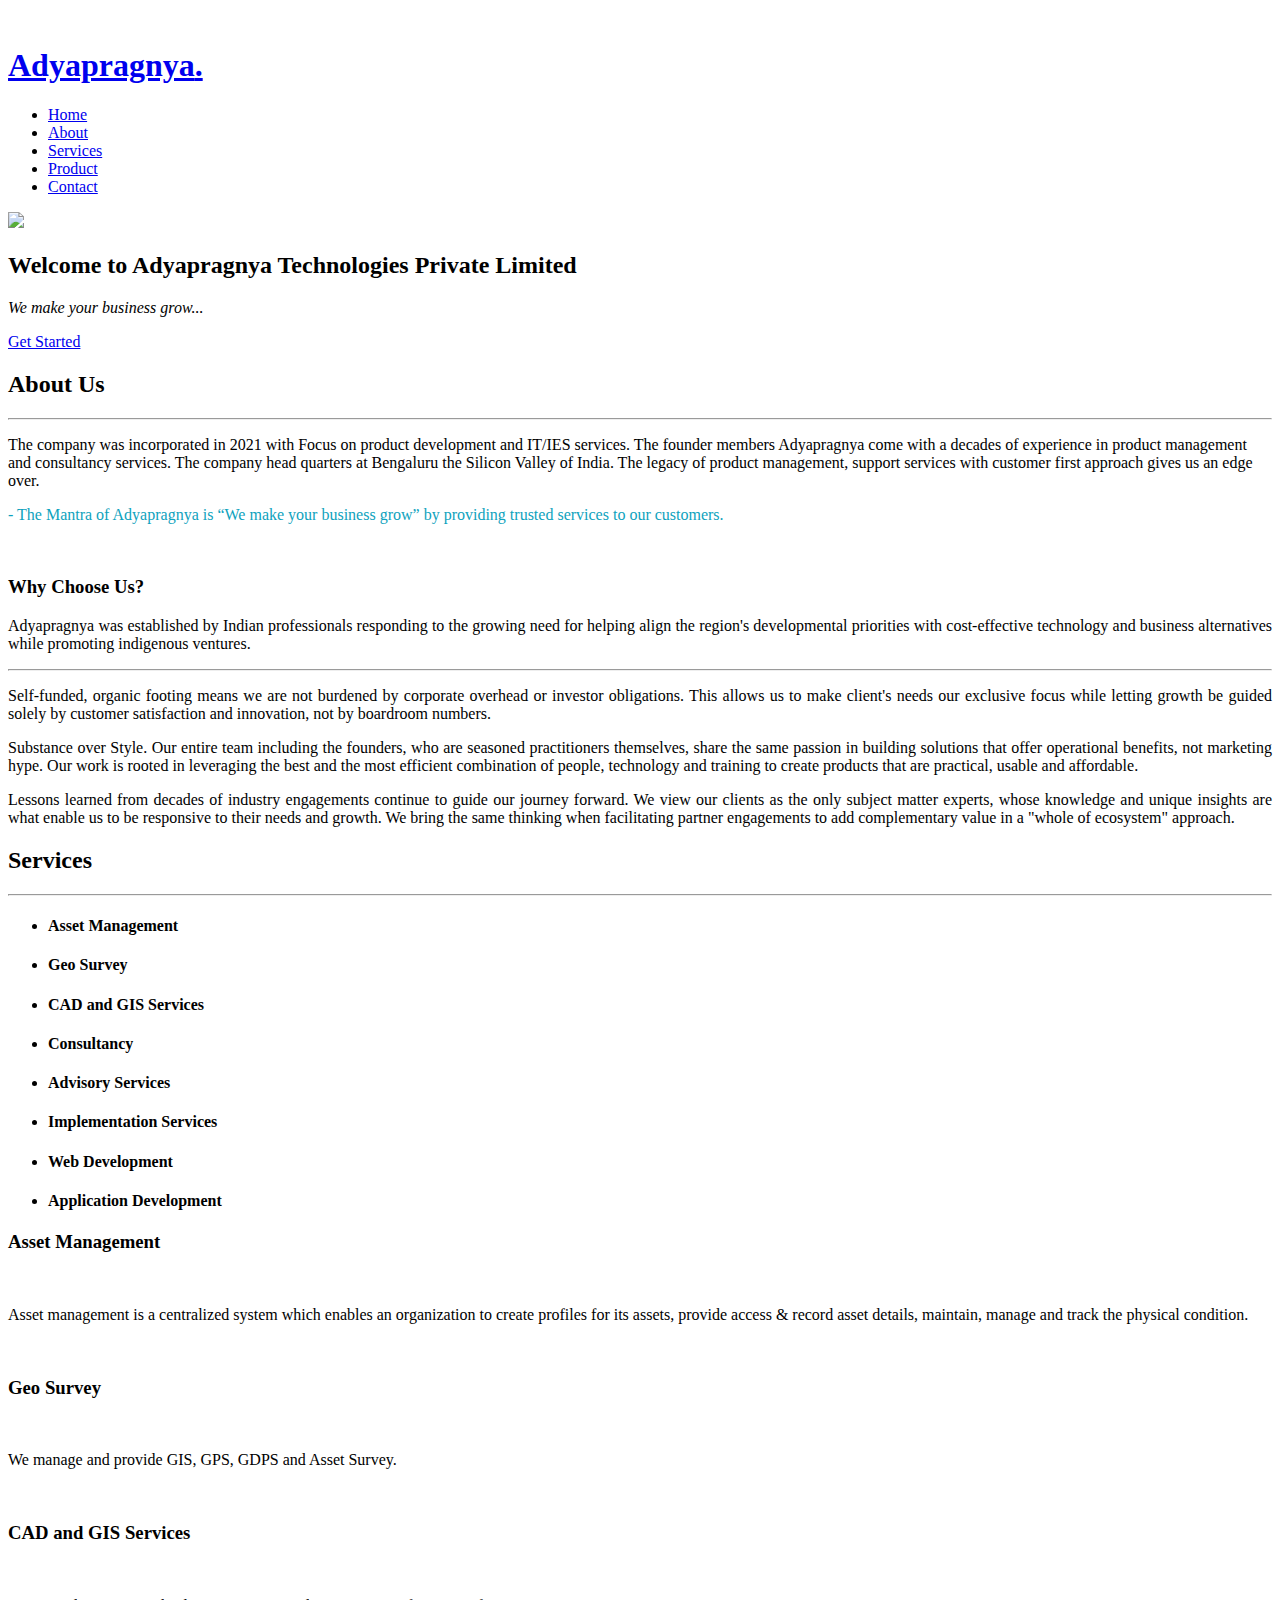
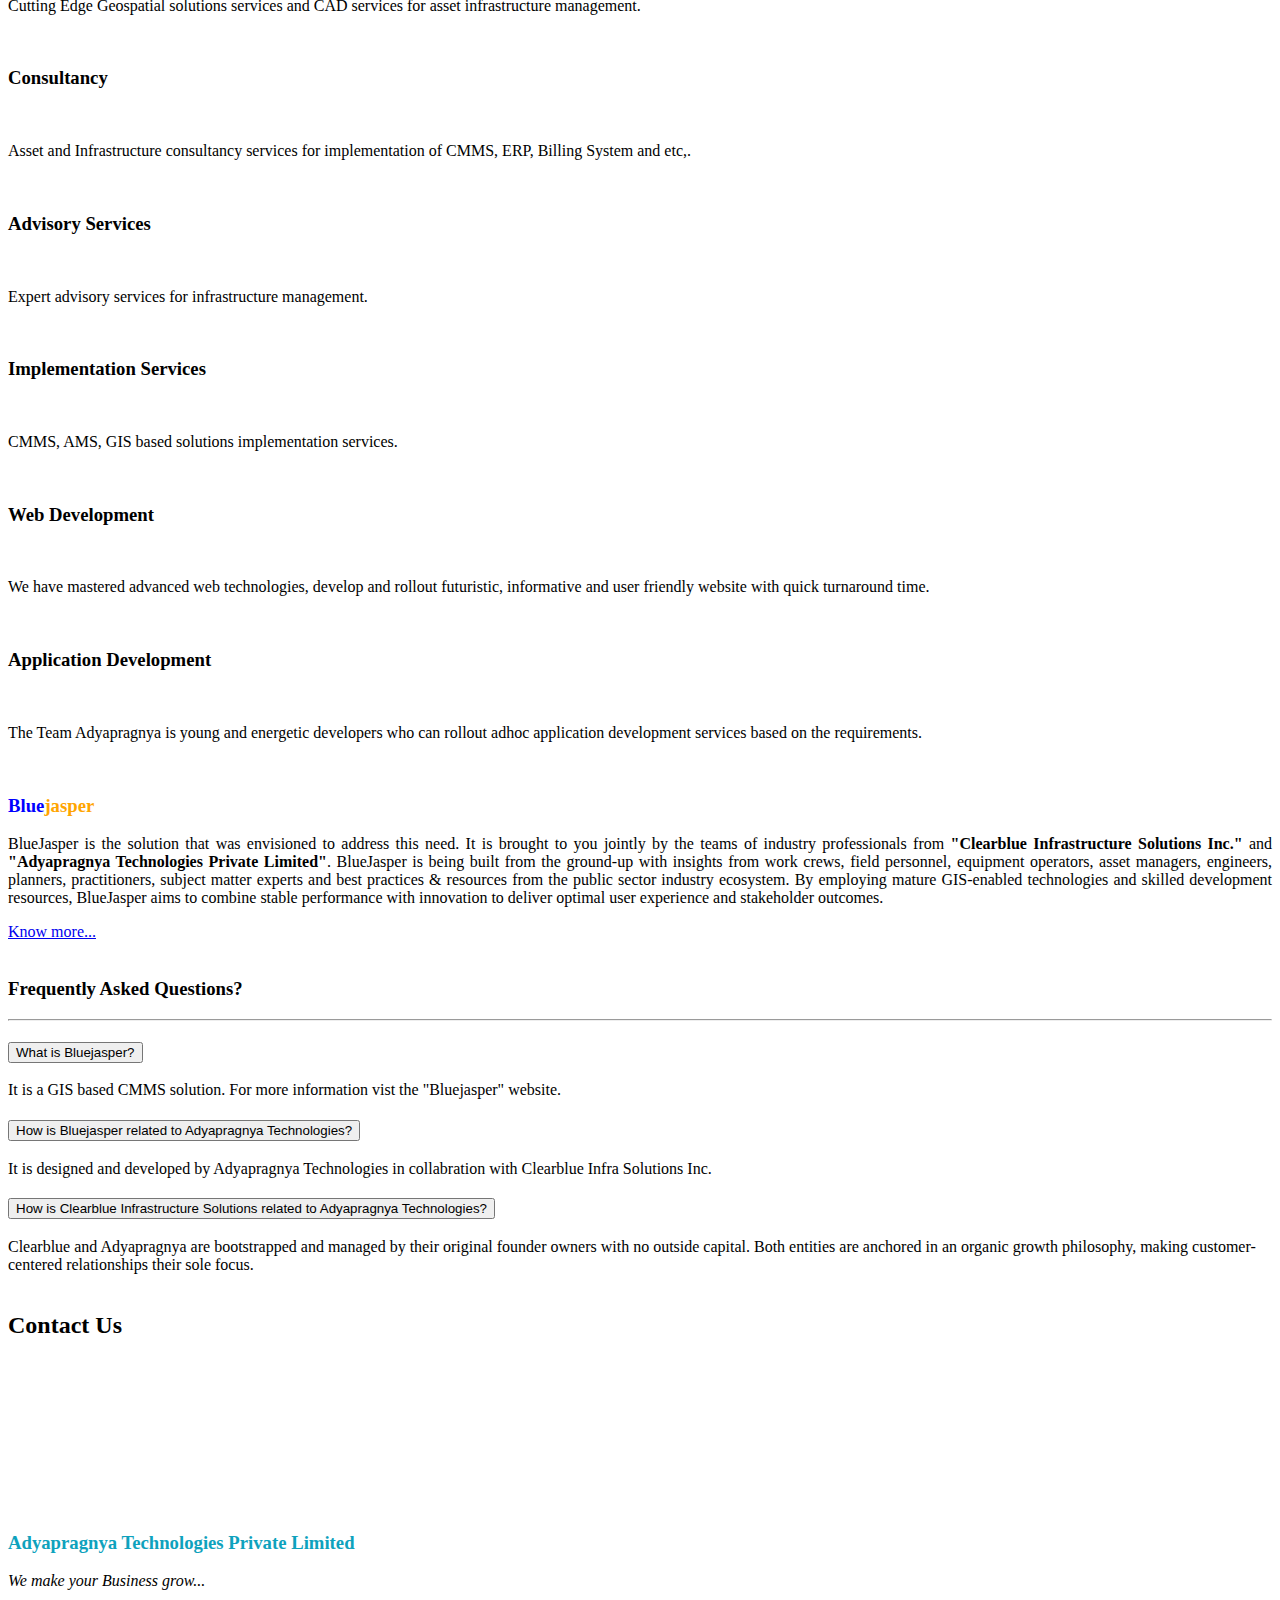
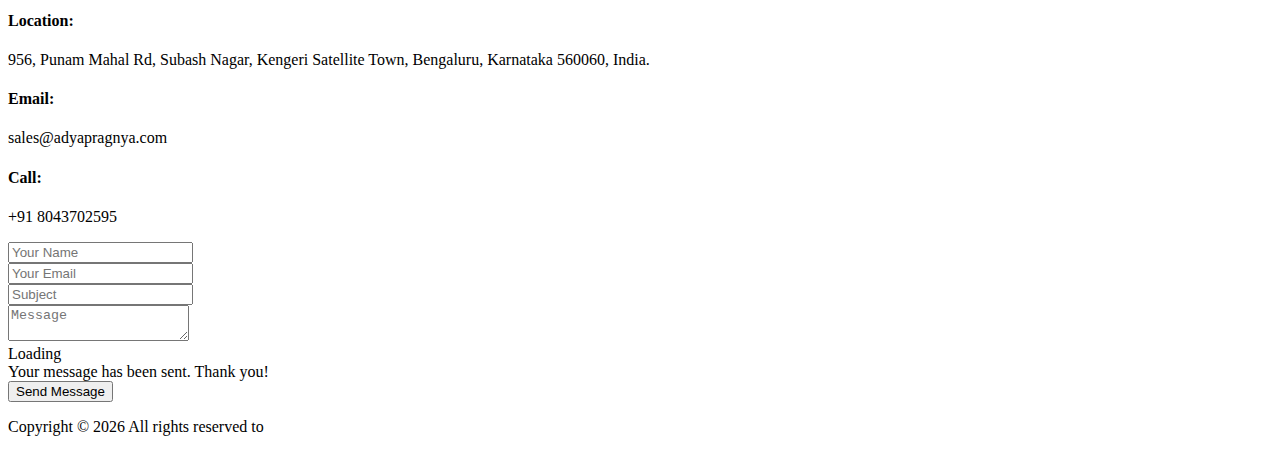
==== index.html @ 9f643485 "Add files via upload" ====
<!DOCTYPE html>
<html lang="en">

<head>
  <meta charset="utf-8">
  <meta content="width=device-width, initial-scale=1.0" name="viewport">

  <title>Adyapragnya Technologies Private Limited</title>
  <meta content="" name="description">
  <meta content="" name="keywords">

  <!-- Favicons -->
  <link href="assets/img/Logo.png" rel="icon">
  <link href="assets/img/Logo.png" rel="apple-touch-icon">

  <!-- Google Fonts -->
  <link rel="preconnect" href="https://fonts.googleapis.com">
  <link rel="preconnect" href="https://fonts.gstatic.com" crossorigin>
  <link href="https://fonts.googleapis.com/css2?family=Open+Sans:ital,wght@0,300;0,400;0,500;0,600;0,700;1,300;1,400;1,500;1,600;1,700&family=Poppins:ital,wght@0,300;0,400;0,500;0,600;0,700;1,300;1,400;1,500;1,600;1,700&family=Source+Sans+Pro:ital,wght@0,300;0,400;0,600;0,700;1,300;1,400;1,600;1,700&display=swap" rel="stylesheet">

  <!-- Vendor CSS Files -->
  <link href="assets/vendor/bootstrap/css/bootstrap.min.css" rel="stylesheet">
  <link href="assets/vendor/bootstrap-icons/bootstrap-icons.css" rel="stylesheet">
  <link href="assets/vendor/aos/aos.css" rel="stylesheet">
  <link href="assets/vendor/glightbox/css/glightbox.min.css" rel="stylesheet">
  <link href="assets/vendor/swiper/swiper-bundle.min.css" rel="stylesheet">
  <link rel="stylesheet" href="https://cdnjs.cloudflare.com/ajax/libs/font-awesome/4.7.0/css/font-awesome.min.css">

  <!-- Variables CSS Files. Uncomment your preferred color scheme -->
  <link href="assets/css/variables.css" rel="stylesheet">
  <!-- <link href="assets/css/variables-blue.css" rel="stylesheet"> -->
  <!-- <link href="assets/css/variables-green.css" rel="stylesheet"> -->
  <!-- <link href="assets/css/variables-orange.css" rel="stylesheet"> -->
  <!-- <link href="assets/css/variables-purple.css" rel="stylesheet"> -->
  <!-- <link href="assets/css/variables-red.css" rel="stylesheet"> -->
  <!-- <link href="assets/css/variables-pink.css" rel="stylesheet"> -->

  <!-- Template Main CSS File -->
  <link href="assets/css/main.css" rel="stylesheet">

</head>

<body>

  <!-- ======= Header ======= -->
  <header id="header" class="header fixed-top" data-scrollto-offset="0">
    <div class="container-fluid d-flex align-items-center justify-content-between">

      <a href="index.html" class="logo d-flex align-items-center scrollto me-auto me-lg-0">
        <!-- Uncomment the line below if you also wish to use an image logo -->
        <img src="assets/img/Logo.png" alt="">
        <h1>Adyapragnya<span>.</span></h1>
      </a>

      <nav id="navbar" class="navbar">
        <ul>

          <li class="nav-link scrollto"><a href="#">Home</a></li>
          <li><a class="nav-link scrollto" href="index.html#about">About</a></li>
          <li><a class="nav-link scrollto" href="index.html#features">Services</a></li>
          <li><a class="nav-link scrollto" href="index.html#product">Product</a></li>
          <li><a class="nav-link scrollto" href="index.html#contact">Contact</a></li>
        </ul>
        <i class="bi bi-list mobile-nav-toggle d-none"></i>
      </nav><!-- .navbar -->

    </div>
  </header><!-- End Header -->

  <section id="hero-animated" class="hero-animated d-flex align-items-center">
    <div class="container d-flex flex-column justify-content-center align-items-center text-center position-relative" data-aos="zoom-out">
      <img src="assets/img/index-pic.svg" class="img-fluid animated">
      <h2> <span>Welcome to Adyapragnya Technologies Private Limited</span></h2>
      <i><p>We make your business grow...</p></i>
      <div class="d-flex">
        <a href="#about" class="btn-get-started scrollto">Get Started</a>
        <!-- <a href="https://www.youtube.com/watch?v=LXb3EKWsInQ" class="glightbox btn-watch-video d-flex align-items-center"><i class="bi bi-play-circle"></i><span>Watch Video</span></a> -->
      </div>
    </div>
  </section>

  <main id="main">


    <!-- ======= About Section ======= -->
    <section id="about" class="about">
      <div class="container" data-aos="fade-up">

        <div class="section-header">
          <h2>About Us</h2><hr>
          <p >The company was incorporated in 2021 with Focus on product development and IT/IES services. The founder members Adyapragnya come with a decades of experience in product management and consultancy services. The company head quarters at Bengaluru the Silicon Valley of India. The legacy of product management, support services with customer first approach gives us an edge over.</p>
          <p style="color: #0ea2bd;">- The Mantra of Adyapragnya is “We make your business grow” by providing trusted services to our customers.</p>
        </div>

        <div class="row g-4 g-lg-5" data-aos="fade-up" data-aos-delay="200">

          <div class="col-lg-5">
            <div class="about-img">
              <img src="assets/img/about.jpg" class="img-fluid" alt="">
            </div>
          </div>

          <div class="col-lg-7">
            <b><h3 class="pt-0 pt-lg-5">Why Choose Us?</h3></b>
            <p style="text-align: justify;">Adyapragnya was established by Indian professionals responding to the growing need for helping align the region's developmental priorities with cost-effective technology and business alternatives while promoting indigenous ventures.</p><hr>
            <p style="text-align: justify;">Self-funded, organic footing means we are not burdened by corporate overhead or investor obligations. 
            This allows us to make client's needs our exclusive focus while letting growth be guided solely by customer satisfaction and innovation, not by boardroom numbers.</p>
            <p style="text-align: justify;">Substance over Style. Our entire team including the founders, who are seasoned practitioners themselves, share the same passion in building solutions that offer operational benefits, not marketing hype.
              Our work is rooted in leveraging the best and the most efficient combination of people, technology and training to create products that are practical, usable and affordable.</p>
            <p style="text-align: justify;">Lessons learned from decades of industry engagements continue to guide our journey forward. We view our clients as the only subject matter experts, whose knowledge and unique insights are what enable us to be responsive to their needs and growth. 
              We bring the same thinking when facilitating partner engagements to add complementary value in a "whole of ecosystem" approach.</p>

        </div>

      </div>
    </section><!-- End About Section -->

     <!-- ======= Features Section ======= -->
     <section id="features" class="features">
      <div class="container" data-aos="fade-up">
        <div class="section-header">
          <h2>Services</h2><hr>
        </div>

        <ul class="nav nav-tabs row gy-4 d-flex">

          <li class="nav-item col-6 col-md-4 col-lg-3">
            <a class="nav-link active show" data-bs-toggle="tab" data-bs-target="#tab-1">
              <i class="bi bi-buildings color-cyan"></i>
              <h4>Asset Management</h4>
            </a>
          </li><!-- End Tab 1 Nav -->

          <li class="nav-item col-6 col-md-4 col-lg-3">
            <a class="nav-link" data-bs-toggle="tab" data-bs-target="#tab-2">
              <i class="bi bi-pin-map-fill color-indigo"></i>
              <h4>Geo Survey</h4>
            </a>
          </li><!-- End Tab 2 Nav -->

          <li class="nav-item col-6 col-md-4 col-lg-3">
            <a class="nav-link" data-bs-toggle="tab" data-bs-target="#tab-3">
              <i class="bi bi-globe-central-south-asia color-teal"></i>
              <h4>CAD and GIS Services</h4>
            </a>
          </li><!-- End Tab 3 Nav -->

          <li class="nav-item col-6 col-md-4 col-lg-3">
            <a class="nav-link" data-bs-toggle="tab" data-bs-target="#tab-4">
              <i class="bi bi-mortarboard color-red"></i>
              <h4>Consultancy</h4>
            </a>
          </li><!-- End Tab 4 Nav -->

          <li class="nav-item col-6 col-md-4 col-lg-3">
            <a class="nav-link" data-bs-toggle="tab" data-bs-target="#tab-5">
              <i class="bi bi-easel color-blue"></i>
              <h4>Advisory Services</h4>
            </a>
          </li><!-- End Tab 5 Nav -->

          <li class="nav-item col-6 col-md-4 col-lg-3">
            <a class="nav-link" data-bs-toggle="tab" data-bs-target="#tab-6">
              <i class="bi bi-tools color-orange"></i>
              <h4>Implementation Services</h4>
            </a>
          </li><!-- End Tab 6 Nav -->

          <li class="nav-item col-6 col-md-4 col-lg-3">
            <a class="nav-link" data-bs-toggle="tab" data-bs-target="#tab-7">
              <i class="bi bi-browser-edge color-orange"></i>
              <h4>Web Development</h4>
            </a>
          </li><!-- End Tab 6 Nav -->

          <li class="nav-item col-6 col-md-4 col-lg-3">
            <a class="nav-link" data-bs-toggle="tab" data-bs-target="#tab-8">
              <i class="bi bi-phone color-orange"></i>
              <h4>Application Development</h4>
            </a>
          </li><!-- End Tab 6 Nav -->

        </ul>

        <div class="tab-content">

          <div class="tab-pane active show" id="tab-1">
            <div class="row gy-4">
              <div class="col-lg-8 order-2 order-lg-1" data-aos="fade-up" data-aos-delay="100">
                <h3>Asset Management</h3><br>
                <p style="text-align: justify;">
                  Asset management is a centralized system which enables an organization to create profiles for its assets, provide access & record asset details, maintain, manage and track the physical condition.
                <!-- </p>
                <ul>
                  <li><i class="bi bi-check-circle-fill"></i> Ullamco laboris nisi ut aliquip ex ea commodo consequat.</li>
                  <li><i class="bi bi-check-circle-fill"></i> Duis aute irure dolor in reprehenderit in voluptate velit.</li>
                  <li><i class="bi bi-check-circle-fill"></i> Ullamco laboris nisi ut aliquip ex ea commodo consequat. Duis aute irure dolor in reprehenderit in voluptate trideta storacalaperda mastiro dolore eu fugiat nulla pariatur.</li>
                </ul>
                <p>
                  Ullamco laboris nisi ut aliquip ex ea commodo consequat. Duis aute irure dolor in reprehenderit in voluptate
                  velit esse cillum dolore eu fugiat nulla pariatur. Excepteur sint occaecat cupidatat non proident, sunt in
                  culpa qui officia deserunt mollit anim id est laborum
                </p> -->
              </div>
              <div class="col-lg-4 order-1 order-lg-2 text-center" data-aos="fade-up" data-aos-delay="200">
                <img src="assets/img/features-1.svg" alt="" class="img-fluid">
              </div>
            </div>
          </div><!-- End Tab Content 1 -->

          <div class="tab-pane" id="tab-2">
            <div class="row gy-4">
              <div class="col-lg-8 order-2 order-lg-1">
                <h3>Geo Survey</h3><br>
                <p style="text-align: justify;">
                  We manage and provide GIS, GPS, GDPS and Asset Survey.
                </p>
                <!-- <p class="fst-italic">
                  Lorem ipsum dolor sit amet, consectetur adipiscing elit, sed do eiusmod tempor incididunt ut labore et dolore
                  magna aliqua.
                </p>
                <ul>
                  <li><i class="bi bi-check-circle-fill"></i> Ullamco laboris nisi ut aliquip ex ea commodo consequat.</li>
                  <li><i class="bi bi-check-circle-fill"></i> Duis aute irure dolor in reprehenderit in voluptate velit.</li>
                  <li><i class="bi bi-check-circle-fill"></i> Provident mollitia neque rerum asperiores dolores quos qui a. Ipsum neque dolor voluptate nisi sed.</li>
                  <li><i class="bi bi-check-circle-fill"></i> Ullamco laboris nisi ut aliquip ex ea commodo consequat. Duis aute irure dolor in reprehenderit in voluptate trideta storacalaperda mastiro dolore eu fugiat nulla pariatur.</li>
                </ul> -->
              </div>
              <div class="col-lg-4 order-1 order-lg-2 text-center">
                <img src="assets/img/features-2.svg" alt="" class="img-fluid">
              </div>
            </div>
          </div><!-- End Tab Content 2 -->

          <div class="tab-pane" id="tab-3">
            <div class="row gy-4">
              <div class="col-lg-8 order-2 order-lg-1">
                <h3>CAD and GIS Services</h3><br>
                <p>
                  Cutting Edge Geospatial solutions services and CAD services for asset infrastructure management.
                </p>
                <!-- <ul>
                  <li><i class="bi bi-check-circle-fill"></i> Ullamco laboris nisi ut aliquip ex ea commodo consequat.</li>
                  <li><i class="bi bi-check-circle-fill"></i> Duis aute irure dolor in reprehenderit in voluptate velit.</li>
                  <li><i class="bi bi-check-circle-fill"></i> Provident mollitia neque rerum asperiores dolores quos qui a. Ipsum neque dolor voluptate nisi sed.</li>
                </ul>
                <p class="fst-italic">
                  Lorem ipsum dolor sit amet, consectetur adipiscing elit, sed do eiusmod tempor incididunt ut labore et dolore
                  magna aliqua.
                </p> -->
              </div>
              <div class="col-lg-4 order-1 order-lg-2 text-center">
                <img src="assets/img/features-3.svg" alt="" class="img-fluid">
              </div>
            </div>
          </div><!-- End Tab Content 3 -->

          <div class="tab-pane" id="tab-4">
            <div class="row gy-4">
              <div class="col-lg-8 order-2 order-lg-1">
                <h3>Consultancy</h3><br>
                <p style="text-align: justify;">
                  Asset and Infrastructure consultancy services for implementation of CMMS, ERP, Billing System and etc,.
                </p>
                <!-- <p class="fst-italic">
                  Lorem ipsum dolor sit amet, consectetur adipiscing elit, sed do eiusmod tempor incididunt ut labore et dolore
                  magna aliqua.
                </p>
                <ul>
                  <li><i class="bi bi-check-circle-fill"></i> Ullamco laboris nisi ut aliquip ex ea commodo consequat.</li>
                  <li><i class="bi bi-check-circle-fill"></i> Duis aute irure dolor in reprehenderit in voluptate velit.</li>
                  <li><i class="bi bi-check-circle-fill"></i> Ullamco laboris nisi ut aliquip ex ea commodo consequat. Duis aute irure dolor in reprehenderit in voluptate trideta storacalaperda mastiro dolore eu fugiat nulla pariatur.</li>
                </ul> -->
              </div>
              <div class="col-lg-4 order-1 order-lg-2 text-center">
                <img src="assets/img/features-4.svg" alt="" class="img-fluid">
              </div>
            </div>
          </div><!-- End Tab Content 4 -->

          <div class="tab-pane" id="tab-5">
            <div class="row gy-4">
              <div class="col-lg-8 order-2 order-lg-1">
                <h3>Advisory Services</h3><br>
                <p style="text-align: justify;"> 
                  Expert advisory services for infrastructure management.
                </p>
                <!-- <p class="fst-italic">
                  Lorem ipsum dolor sit amet, consectetur adipiscing elit, sed do eiusmod tempor incididunt ut labore et dolore
                  magna aliqua.
                </p>
                <ul>
                  <li><i class="bi bi-check-circle-fill"></i> Ullamco laboris nisi ut aliquip ex ea commodo consequat.</li>
                  <li><i class="bi bi-check-circle-fill"></i> Duis aute irure dolor in reprehenderit in voluptate velit.</li>
                  <li><i class="bi bi-check-circle-fill"></i> Ullamco laboris nisi ut aliquip ex ea commodo consequat. Duis aute irure dolor in reprehenderit in voluptate trideta storacalaperda mastiro dolore eu fugiat nulla pariatur.</li>
                </ul> -->
              </div>
              <div class="col-lg-4 order-1 order-lg-2 text-center">
                <img src="assets/img/features-6.svg" alt="" class="img-fluid">
              </div>
            </div>
          </div><!-- End Tab Content 5 -->

          <div class="tab-pane" id="tab-6">
            <div class="row gy-4">
              <div class="col-lg-8 order-2 order-lg-1">
                <h3>Implementation Services</h3><br>
                <p style="text-align: justify;">
                  CMMS, AMS, GIS based solutions implementation services.
                </p>
                <!-- <p class="fst-italic">
                  Lorem ipsum dolor sit amet, consectetur adipiscing elit, sed do eiusmod tempor incididunt ut labore et dolore
                  magna aliqua.
                </p>
                <ul>
                  <li><i class="bi bi-check-circle-fill"></i> Ullamco laboris nisi ut aliquip ex ea commodo consequat.</li>
                  <li><i class="bi bi-check-circle-fill"></i> Duis aute irure dolor in reprehenderit in voluptate velit.</li>
                  <li><i class="bi bi-check-circle-fill"></i> Ullamco laboris nisi ut aliquip ex ea commodo consequat. Duis aute irure dolor in reprehenderit in voluptate trideta storacalaperda mastiro dolore eu fugiat nulla pariatur.</li>
                </ul> -->
              </div>
              <div class="col-lg-4 order-1 order-lg-2 text-center">
                <img src="assets/img/features-5.svg" alt="" class="img-fluid">
              </div>
            </div>
          </div><!-- End Tab Content 6 -->

          <div class="tab-pane" id="tab-7">
            <div class="row gy-4">
              <div class="col-lg-8 order-2 order-lg-1">
                <h3>Web Development</h3><br>
                <p style="text-align: justify;">
                  We have mastered advanced web technologies, develop and rollout futuristic, informative and user friendly website with quick turnaround time.
                </p>
                <!-- <p class="fst-italic">
                  Lorem ipsum dolor sit amet, consectetur adipiscing elit, sed do eiusmod tempor incididunt ut labore et dolore
                  magna aliqua.
                </p>
                <ul>
                  <li><i class="bi bi-check-circle-fill"></i> Ullamco laboris nisi ut aliquip ex ea commodo consequat.</li>
                  <li><i class="bi bi-check-circle-fill"></i> Duis aute irure dolor in reprehenderit in voluptate velit.</li>
                  <li><i class="bi bi-check-circle-fill"></i> Ullamco laboris nisi ut aliquip ex ea commodo consequat. Duis aute irure dolor in reprehenderit in voluptate trideta storacalaperda mastiro dolore eu fugiat nulla pariatur.</li>
                </ul> -->
              </div>
              <div class="col-lg-4 order-1 order-lg-2 text-center">
                <img src="assets/img/features-7.svg" alt="" class="img-fluid">
              </div>
            </div>
          </div><!-- End Tab Content 7 -->

          <div class="tab-pane" id="tab-8">
            <div class="row gy-4">
              <div class="col-lg-8 order-2 order-lg-1">
                <h3>Application Development</h3><br>
                <p style="text-align: justify;">
                  The Team Adyapragnya is young and energetic developers who can rollout adhoc application development services based on the requirements.
                </p>
                <!-- <p class="fst-italic" style="text-align: justify;">
                  Lorem ipsum dolor sit amet, consectetur adipiscing elit, sed do eiusmod tempor incididunt ut labore et dolore
                  magna aliqua.
                </p>
                <ul style="text-align: justify;">
                  <li><i class="bi bi-check-circle-fill"></i> Ullamco laboris nisi ut aliquip ex ea commodo consequat.</li>
                  <li><i class="bi bi-check-circle-fill"></i> Duis aute irure dolor in reprehenderit in voluptate velit.</li>
                  <li><i class="bi bi-check-circle-fill"></i> Ullamco laboris nisi ut aliquip ex ea commodo consequat. Duis aute irure dolor in reprehenderit in voluptate trideta storacalaperda mastiro dolore eu fugiat nulla pariatur.</li>
                </ul> -->
              </div>
              <div class="col-lg-4 order-1 order-lg-2 text-center">
                <img src="assets/img/features-8.svg" alt="" class="img-fluid">
              </div>
            </div>
          </div><!-- End Tab Content 8 -->

        </div>

      </div>
    </section><!-- End Features Section -->

    <!-- ======= Call To Action Section ======= -->
    <section id="product" class="cta">
      <div class="container" data-aos="zoom-out">

        <div class="row g-5">

          <div class="col-lg-8 col-md-6 content d-flex flex-column justify-content-center order-last order-md-first">
            <h3 style="color: blue;">Blue<span style="color: orange;">jasper</span></h3>
            <p style="text-align: justify;">BlueJasper is the solution that was envisioned to address this need. 
              It is brought to you jointly by the teams of industry professionals from <b>"Clearblue Infrastructure Solutions Inc."</b> and <b>"Adyapragnya Technologies Private Limited"</b>. 
              BlueJasper is being built from the ground-up with insights from work crews, field personnel, equipment operators, asset managers, engineers, planners, practitioners, subject matter experts and best practices & resources from the public sector industry ecosystem.
               By employing mature GIS-enabled technologies and skilled development resources, BlueJasper aims to combine stable performance with innovation to deliver optimal user experience and stakeholder outcomes.</p>
            <a class="cta-btn align-self-start" href="https://www.bluejasper-infra.com/">Know more...</a>
          </div>

          <div class="col-lg-4 col-md-6 order-first order-md-last d-flex align-items-center">
            <div class="img">
              <img src="assets/img/cta.jpg" alt="" class="img-fluid">
            </div>
          </div>

        </div>

      </div>
    </section><!-- End Call To Action Section -->

    <!-- ======= On Focus Section ======= -->
    <!-- <section id="onfocus" class="onfocus">
      <div class="container-fluid p-0" data-aos="fade-up">

        <div class="row g-0">
          <div class="col-lg-6 video-play position-relative">
            <a href="https://www.youtube.com/watch?v=LXb3EKWsInQ" class="glightbox play-btn"></a>
          </div>
          <div class="col-lg-6">
            <div class="content d-flex flex-column justify-content-center h-100">
              <h3>Voluptatem dignissimos provident quasi corporis</h3>
              <p class="fst-italic">
                Lorem ipsum dolor sit amet, consectetur adipiscing elit, sed do eiusmod tempor incididunt ut labore et dolore
                magna aliqua.
              </p>
              <ul>
                <li><i class="bi bi-check-circle"></i> Ullamco laboris nisi ut aliquip ex ea commodo consequat.</li>
                <li><i class="bi bi-check-circle"></i> Duis aute irure dolor in reprehenderit in voluptate velit.</li>
                <li><i class="bi bi-check-circle"></i> Ullamco laboris nisi ut aliquip ex ea commodo consequat. Duis aute irure dolor in reprehenderit in voluptate trideta storacalaperda mastiro dolore eu fugiat nulla pariatur.</li>
              </ul>
              <a href="#" class="read-more align-self-start"><span>Read More</span><i class="bi bi-arrow-right"></i></a>
            </div>
          </div>
        </div>

      </div>
    </section> -->
    <!-- End On Focus Section -->

    

    <!-- ======= F.A.Q Section ======= -->
    <section id="faq" class="faq">
      <div class="container-fluid" data-aos="fade-up">

        <div class="row gy-4">

          <div class="col-lg-7 d-flex flex-column justify-content-center align-items-stretch  order-2 order-lg-1">

            <div class="content px-xl-5">
              <h3>Frequently Asked Questions?</h3><hr>
            </div>

            <div class="accordion accordion-flush px-xl-5" id="faqlist">

              <div class="accordion-item" data-aos="fade-up" data-aos-delay="200">
                <h3 class="accordion-header">
                  <button class="accordion-button collapsed" type="button" data-bs-toggle="collapse" data-bs-target="#faq-content-1">
                    <i class="bi bi-question-circle question-icon"></i>
                    What is Bluejasper?
                  </button>
                </h3>
                <div id="faq-content-1" class="accordion-collapse collapse" data-bs-parent="#faqlist">
                  <div class="accordion-body">
                   It is a GIS based CMMS solution. For more information vist the "Bluejasper" website. 
                  </div>
                </div>
              </div><!-- # Faq item-->

              <div class="accordion-item" data-aos="fade-up" data-aos-delay="300">
                <h3 class="accordion-header">
                  <button class="accordion-button collapsed" type="button" data-bs-toggle="collapse" data-bs-target="#faq-content-2">
                    <i class="bi bi-question-circle question-icon"></i>
                    How is Bluejasper related to Adyapragnya Technologies?
                  </button>
                </h3>
                <div id="faq-content-2" class="accordion-collapse collapse" data-bs-parent="#faqlist">
                  <div class="accordion-body">
                   It is designed and developed by Adyapragnya Technologies in collabration with Clearblue Infra Solutions Inc.
                  </div>
                </div>
              </div><!-- # Faq item-->

              <div class="accordion-item" data-aos="fade-up" data-aos-delay="400">
                <h3 class="accordion-header">
                  <button class="accordion-button collapsed" type="button" data-bs-toggle="collapse" data-bs-target="#faq-content-3">
                    <i class="bi bi-question-circle question-icon"></i>
                    How is Clearblue Infrastructure Solutions related to Adyapragnya Technologies?
                  </button>
                </h3>
                <div id="faq-content-3" class="accordion-collapse collapse" data-bs-parent="#faqlist">
                  <div class="accordion-body">
                    Clearblue and Adyapragnya are bootstrapped and managed by their original founder owners with no outside capital. 
                    Both entities are anchored in an organic growth philosophy, making customer-centered relationships their sole focus.
                  </div>
                </div>
              </div><!-- # Faq item-->

            </div>

          </div>

          <div class="col-lg-5 align-items-stretch order-1 order-lg-2 img" style='background-image: url("assets/img/faq.jpg");'>&nbsp;</div>
        </div>

      </div>
    </section><!-- End F.A.Q Section -->


    <!-- ======= Contact Section ======= -->
    <section id="contact" class="contact">
      <div class="container">

        <div class="section-header">
          <h2>Contact Us</h2>
        </div>

      </div>

      <div class="map">
        <iframe src="https://www.google.com/maps/embed?pb=!1m18!1m12!1m3!1d3888.681519887288!2d77.4810129749427!3d12.928179387383162!2m3!1f0!2f0!3f0!3m2!1i1024!2i768!4f13.1!3m3!1m2!1s0x3bae3fa174d70309%3A0x977ac4e01860d766!2sAdyapragnya%20Technologies%20Private%20Limited!5e0!3m2!1sen!2sin!4v1687854713379!5m2!1sen!2sin" frameborder="0" allowfullscreen></iframe>
      </div><!-- End Google Maps -->

      <div class="container">

        <div class="row gy-5 gx-lg-5">

          <div class="col-lg-4">

            <div class="info">
              <h3 style="color: #0ea2bd;">Adyapragnya Technologies Private Limited</h3>
              <i><p>We make your Business grow...</p></i>

              <div class="info-item d-flex">
                <i class="bi bi-geo-alt flex-shrink-0"></i>
                <div>
                  <h4>Location:</h4>
                  <p>956, Punam Mahal Rd, Subash Nagar, Kengeri Satellite Town, Bengaluru, Karnataka 560060, India.</p>
                </div>
              </div><!-- End Info Item -->

              <div class="info-item d-flex">
                <i class="bi bi-envelope flex-shrink-0"></i>
                <div>
                  <h4>Email:</h4>
                  <p>sales@adyapragnya.com</p>
                </div>
              </div><!-- End Info Item -->

              <div class="info-item d-flex">
                <i class="bi bi-phone flex-shrink-0"></i>
                <div>
                  <h4>Call:</h4>
                  <p>+91 8043702595</p>
                </div>
              </div><!-- End Info Item -->

            </div>

          </div>

          <div class="col-lg-8">
            <form action="forms/contact.php" method="post" role="form" class="php-email-form">
              <div class="row">
                <div class="col-md-6 form-group">
                  <input type="text" name="name" class="form-control" id="name" placeholder="Your Name" required readonly>
                </div>
                <div class="col-md-6 form-group mt-3 mt-md-0">
                  <input type="email" class="form-control" name="email" id="email" placeholder="Your Email" required readonly>
                </div>
              </div>
              <div class="form-group mt-3">
                <input type="text" class="form-control" name="subject" id="subject" placeholder="Subject" required readonly>
              </div>
              <div class="form-group mt-3">
                <textarea class="form-control" name="message" placeholder="Message" required readonly></textarea>
              </div>
              <div class="my-3">
                <div class="loading">Loading</div>
                <div class="error-message"></div>
                <div class="sent-message">Your message has been sent. Thank you!</div>
              </div>
              <div class="text-center"><button type="submit">Send Message</button></div>
            </form>
          </div><!-- End Contact Form -->

        </div>

      </div>
    </section><!-- End Contact Section -->

  </main><!-- End #main -->

  <!-- ======= Footer ======= -->
  <footer id="footer" class="footer">
    <div class="footer-legal text-center">
      <div class="container d-flex flex-column flex-lg-row justify-content-center justify-content-lg-between align-items-center">

        <div class="d-flex flex-column align-items-center align-items-lg-start">
          <div class="copyright">
            <p class="copywrite-text">
              Copyright © <script>document.write(new Date().getFullYear());</script> All rights reserved to <i class="bi bi-building" aria-hidden="true"></i><a href="https://www.adyapragnya.com/" target="_blank" style="color: rgb(255, 255, 255);"> Adyapragnya Technologies Private Limited</a>
              </p>
          </div>
          
        </div>
      </div>
    </div>

  </footer><!-- End Footer -->

  <a href="#" class="scroll-top d-flex align-items-center justify-content-center"><i class="bi bi-arrow-up-short"></i></a>

  <div id="preloader"></div>

  <!-- Vendor JS Files -->
  <script src="assets/vendor/bootstrap/js/bootstrap.bundle.min.js"></script>
  <script src="assets/vendor/aos/aos.js"></script>
  <script src="assets/vendor/glightbox/js/glightbox.min.js"></script>
  <script src="assets/vendor/isotope-layout/isotope.pkgd.min.js"></script>
  <script src="assets/vendor/swiper/swiper-bundle.min.js"></script>
  <script src="assets/vendor/php-email-form/validate.js"></script>

  <!-- Template Main JS File -->
  <script src="assets/js/main.js"></script>

</body>

</html>
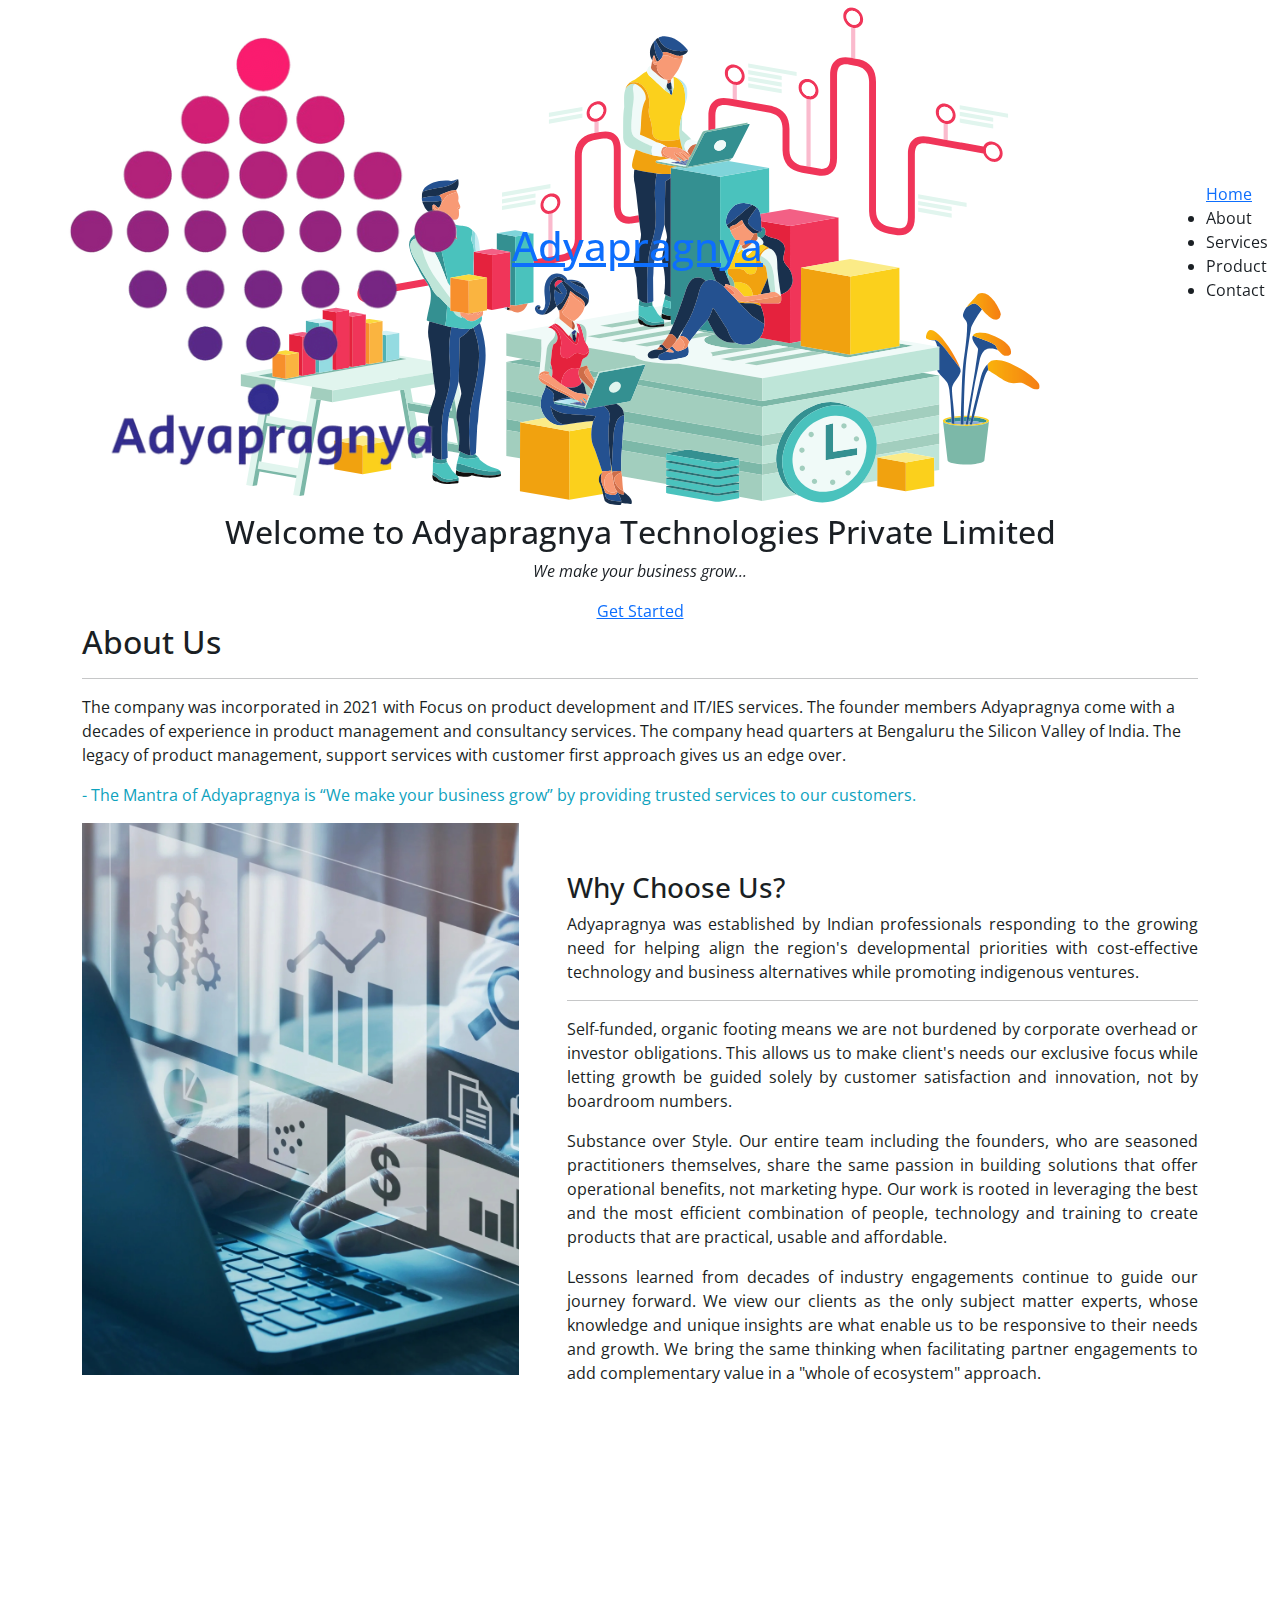
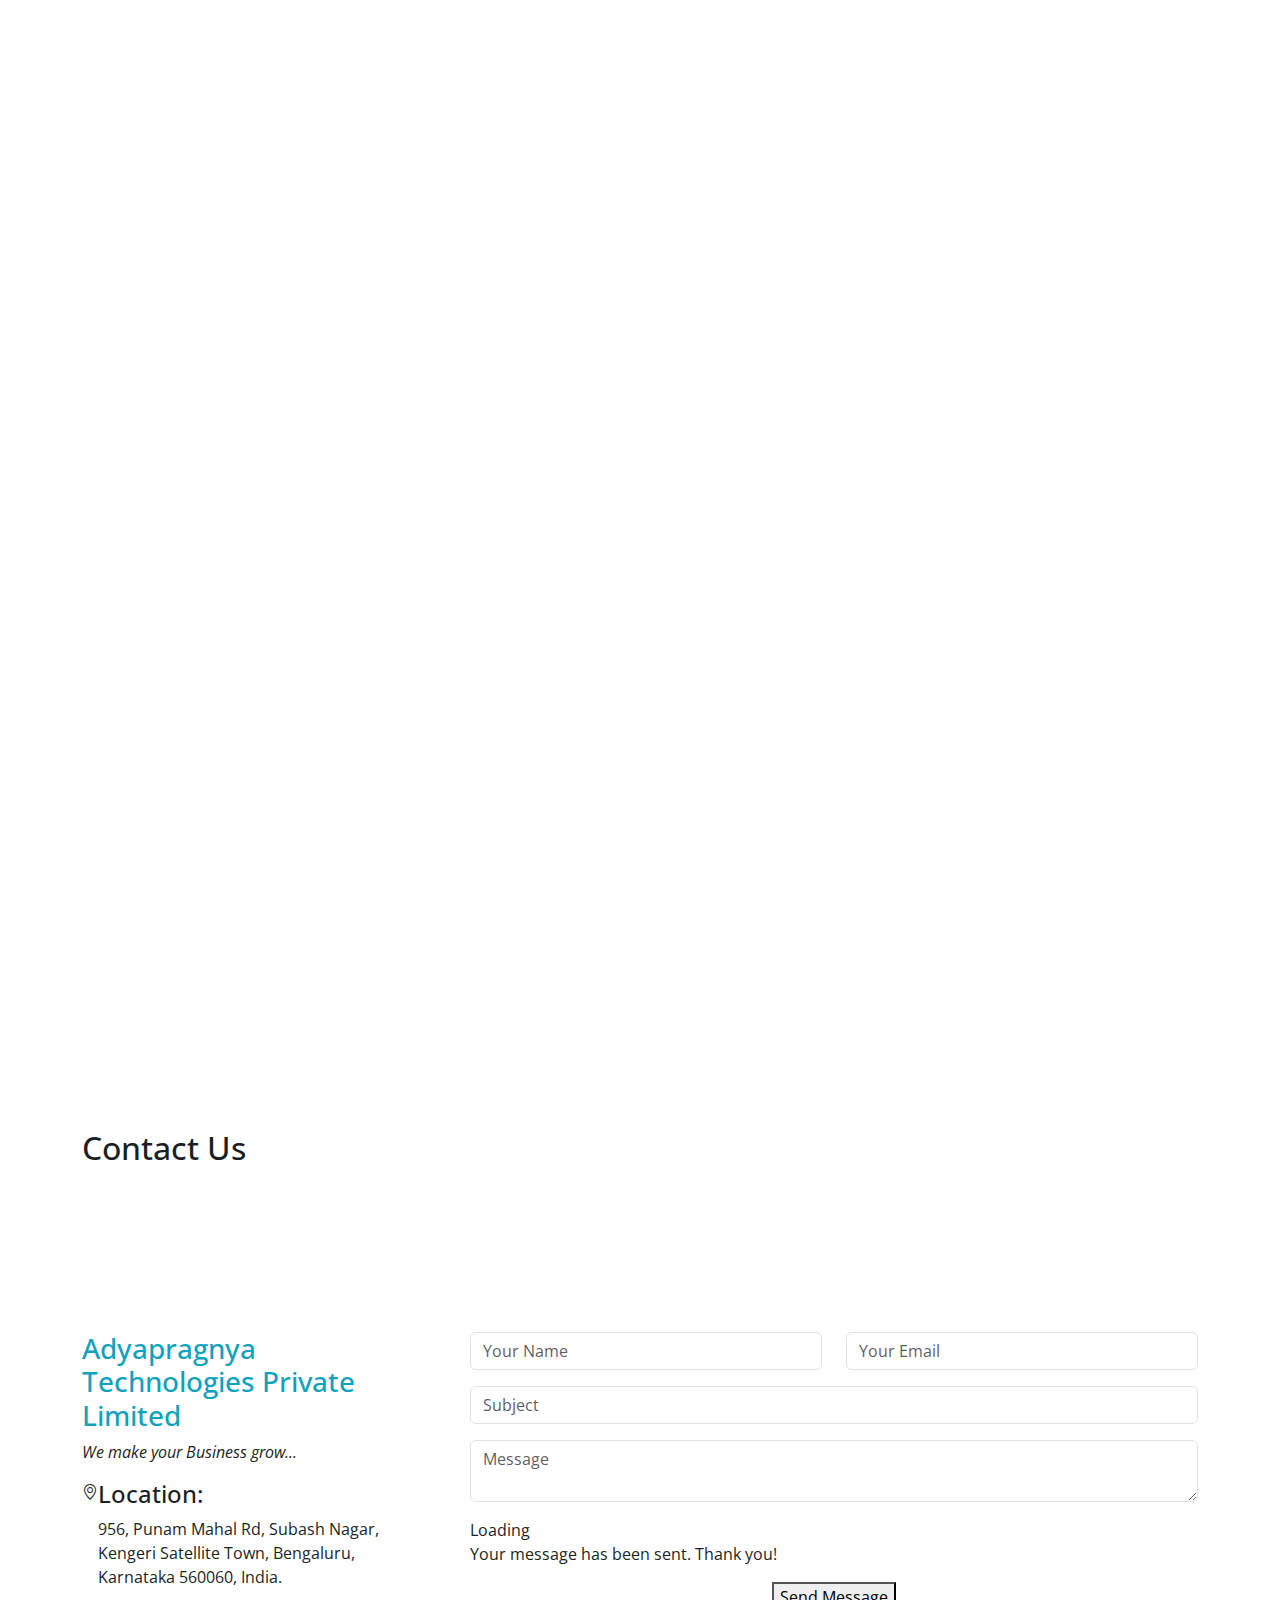
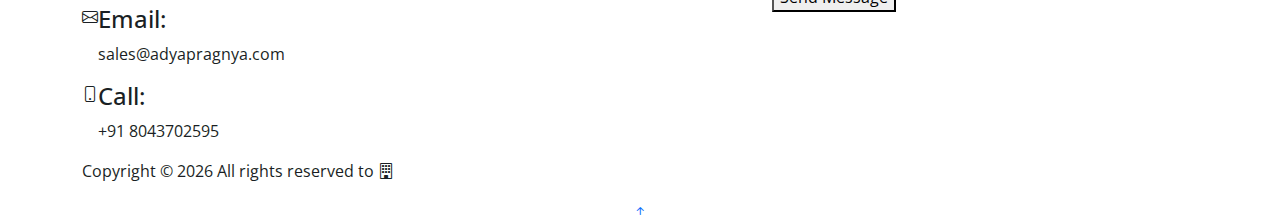
==== commit 85f67893: "Add files via upload" ====
--- a/index.html
+++ b/index.html
@@ -49,7 +49,7 @@
       <a href="index.html" class="logo d-flex align-items-center scrollto me-auto me-lg-0">
         <!-- Uncomment the line below if you also wish to use an image logo -->
         <img src="assets/img/Logo.png" alt="">
-        <h1>Adyapragnya<span>.</span></h1>
+        <h1>Adyapragnya</h1>
       </a>
 
       <nav id="navbar" class="navbar">
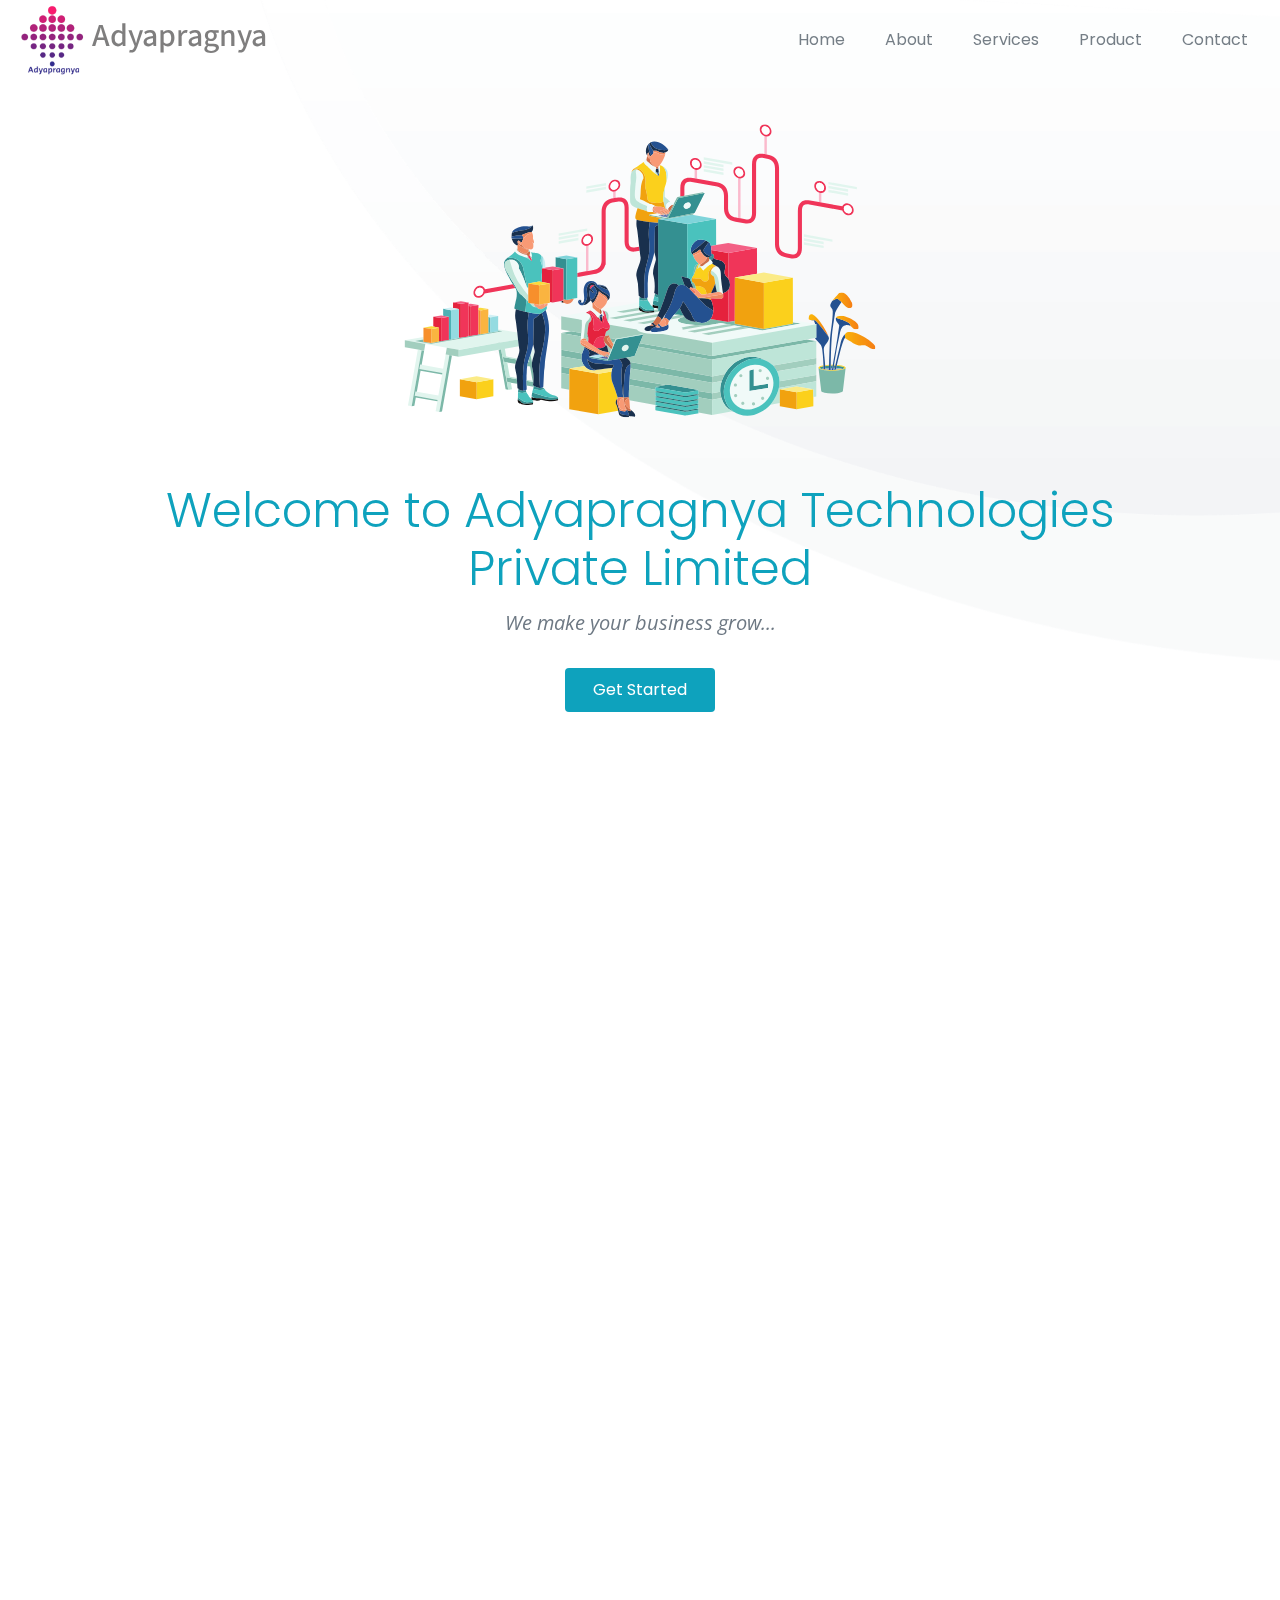
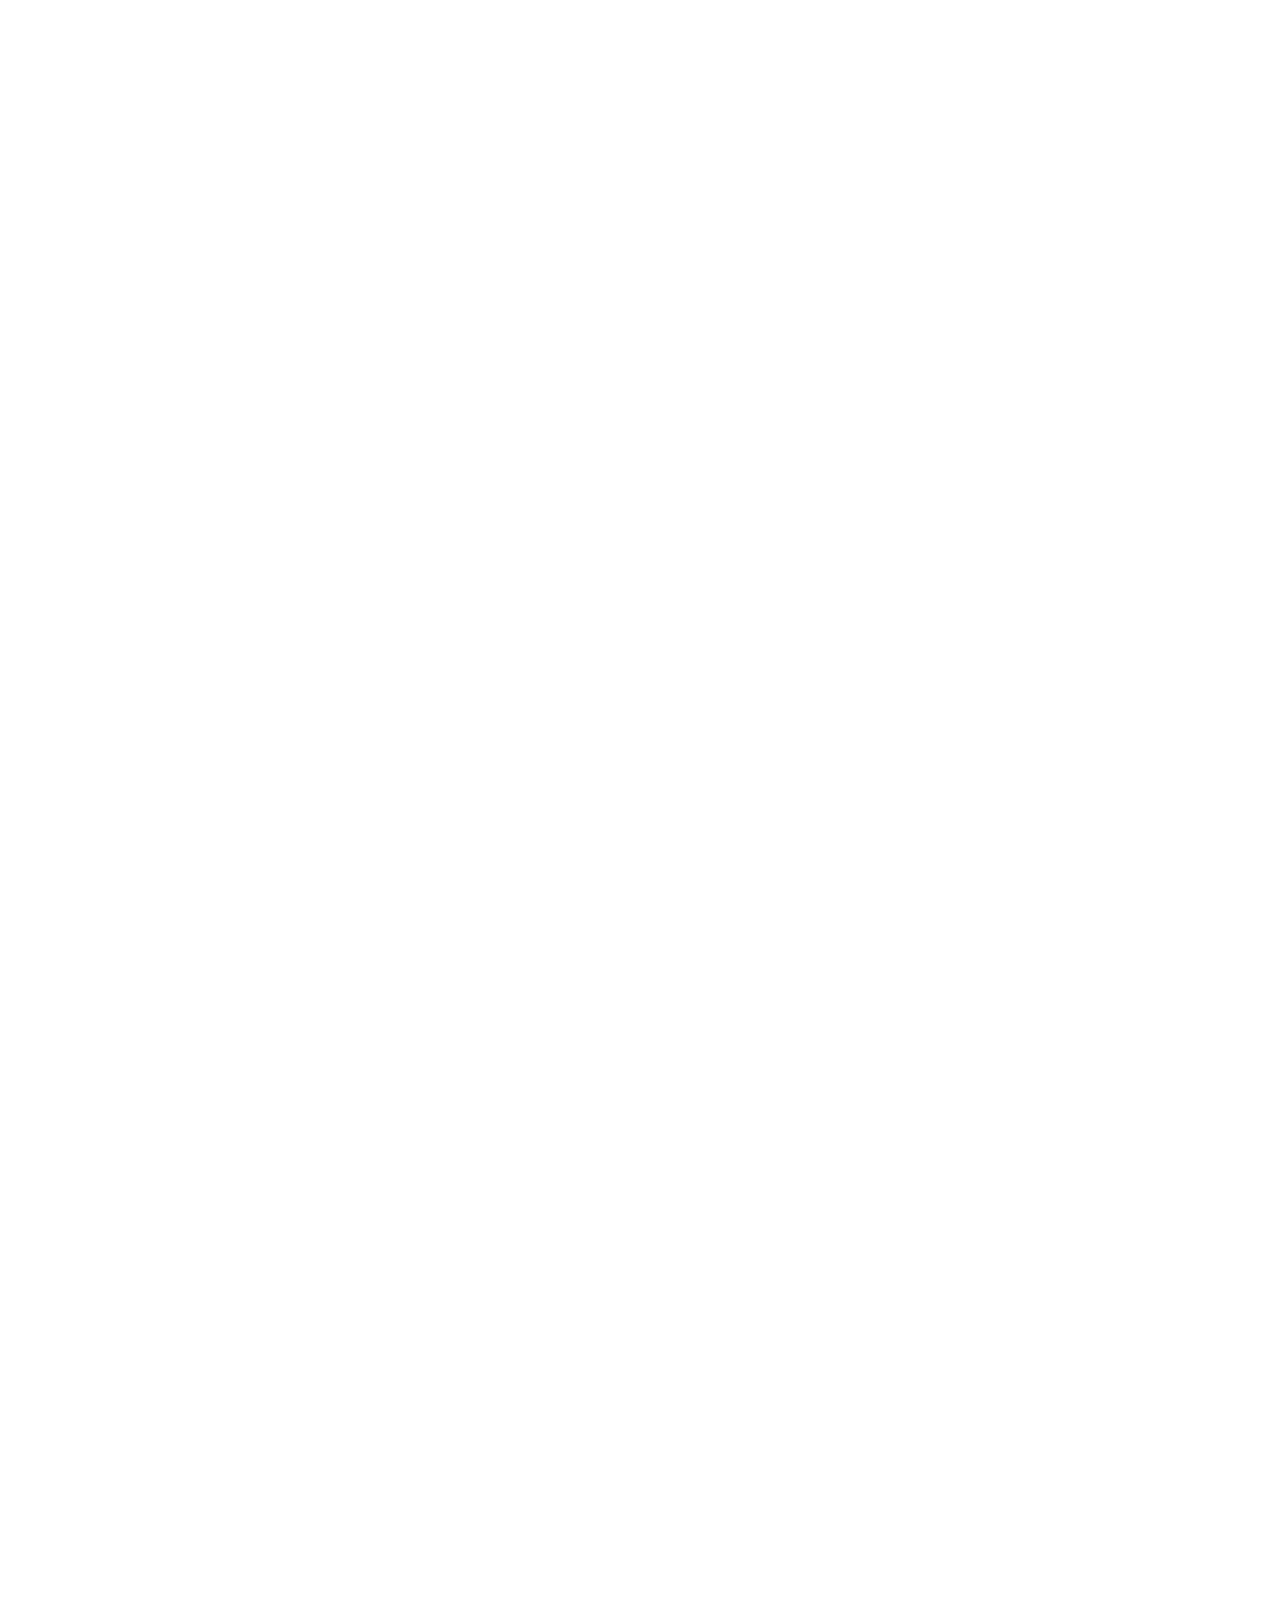
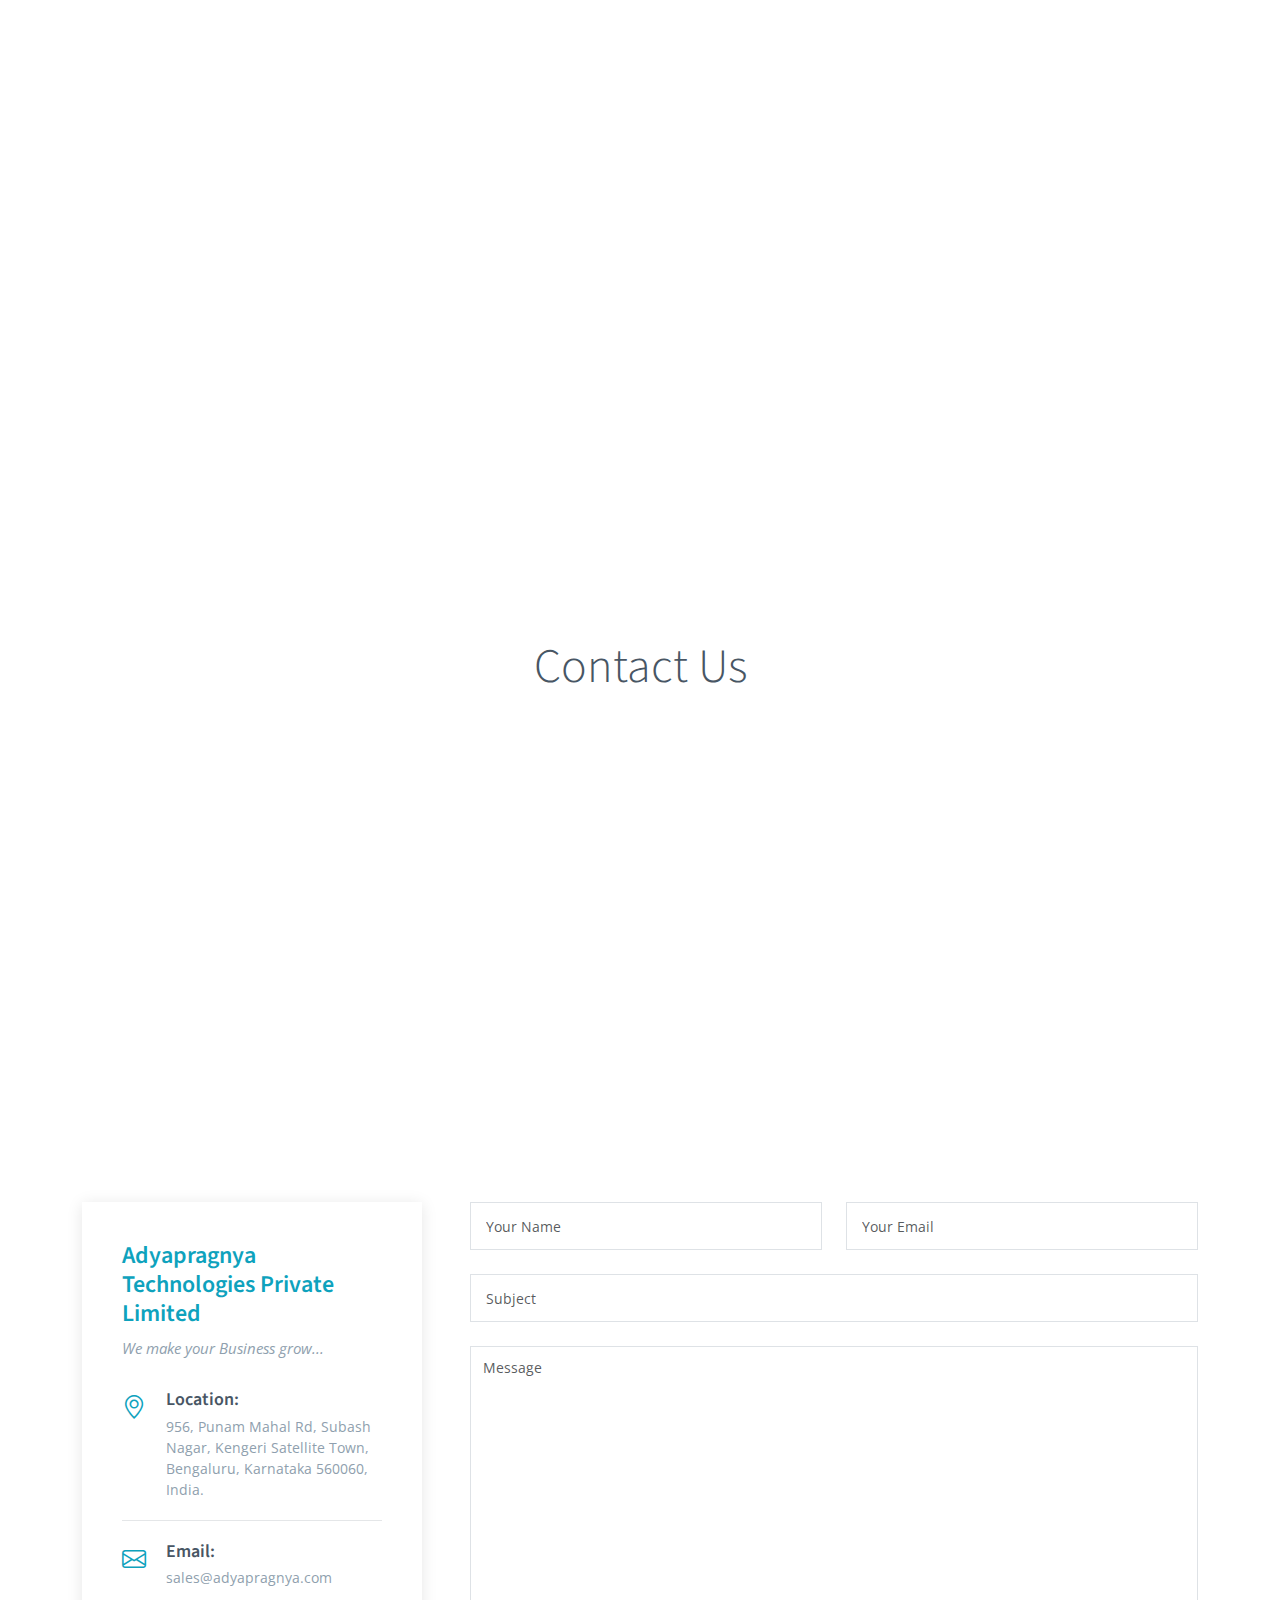
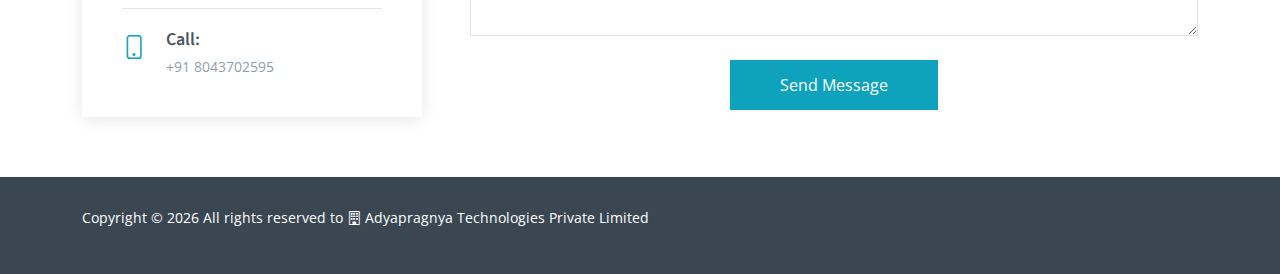
==== commit 060c68c5: "Update index.html" ====
--- a/index.html
+++ b/index.html
@@ -49,7 +49,7 @@
       <a href="index.html" class="logo d-flex align-items-center scrollto me-auto me-lg-0">
         <!-- Uncomment the line below if you also wish to use an image logo -->
         <img src="assets/img/Logo.png" alt="">
-        <h1>Adyapragnya</h1>
+                <h2 style="color: rgba(81, 80, 80, 0.737);">Adyapragnya</h2>
       </a>
 
       <nav id="navbar" class="navbar">
@@ -619,4 +619,4 @@
 
 </body>
 
-</html>+</html>
--- a/assets/css/main.css
+++ b/assets/css/main.css
@@ -0,0 +1,3175 @@
+/**
+* Template Name: HeroBiz
+* Updated: May 30 2023 with Bootstrap v5.3.0
+* Template URL: https://bootstrapmade.com/herobiz-bootstrap-business-template/
+* Author: BootstrapMade.com
+* License: https://bootstrapmade.com/license/
+*/
+
+/**
+* Check out variables.css for easy customization of colors, typography, and other repetitive properties
+*/
+/*--------------------------------------------------------------
+# General
+--------------------------------------------------------------*/
+:root {
+  scroll-behavior: smooth;
+}
+
+a {
+  color: var(--color-links);
+  text-decoration: none;
+}
+
+a:hover {
+  color: var(--color-links-hover);
+  text-decoration: none;
+}
+
+h1,
+h2,
+h3,
+h4,
+h5,
+h6 {
+  font-family: var(--font-primary);
+}
+
+/*--------------------------------------------------------------
+# Preloader
+--------------------------------------------------------------*/
+#preloader {
+  position: fixed;
+  inset: 0;
+  z-index: 9999;
+  overflow: hidden;
+  background: var(--color-white);
+  transition: all 0.6s ease-out;
+  width: 100%;
+  height: 100vh;
+}
+
+#preloader:before,
+#preloader:after {
+  content: "";
+  position: absolute;
+  border: 4px solid var(--color-primary);
+  border-radius: 50%;
+  animation: animate-preloader 2s cubic-bezier(0, 0.2, 0.8, 1) infinite;
+}
+
+#preloader:after {
+  animation-delay: -0.5s;
+}
+
+@keyframes animate-preloader {
+  0% {
+    width: 10px;
+    height: 10px;
+    top: calc(50% - 5px);
+    left: calc(50% - 5px);
+    opacity: 1;
+  }
+
+  100% {
+    width: 72px;
+    height: 72px;
+    top: calc(50% - 36px);
+    left: calc(50% - 36px);
+    opacity: 0;
+  }
+}
+
+/*--------------------------------------------------------------
+# Sections & Section Header
+--------------------------------------------------------------*/
+section {
+  padding: 60px 0;
+  overflow: hidden;
+}
+
+.section-header {
+  text-align: center;
+  padding-bottom: 40px;
+}
+
+.section-header h2 {
+  font-size: 48px;
+  font-weight: 300;
+  margin-bottom: 20px;
+  color: var(--color-secondary);
+}
+
+.section-header p {
+  margin: 0 auto;
+  color: var(--color-secondary-light);
+}
+
+@media (min-width: 1280px) {
+  .section-header p {
+    max-width: 80%;
+  }
+}
+
+/*--------------------------------------------------------------
+# Breadcrumbs
+--------------------------------------------------------------*/
+.breadcrumbs {
+  padding: 15px 0;
+  background: rgba(var(--color-secondary-rgb), 0.05);
+  min-height: 40px;
+  margin-top: 76px;
+}
+
+.breadcrumbs h2 {
+  font-size: 30px;
+  font-weight: 300;
+  margin: 0;
+}
+
+.breadcrumbs ol {
+  display: flex;
+  flex-wrap: wrap;
+  list-style: none;
+  padding: 0;
+  margin: 0;
+  font-size: 14px;
+}
+
+.breadcrumbs ol li+li {
+  padding-left: 10px;
+}
+
+.breadcrumbs ol li+li::before {
+  display: inline-block;
+  padding-right: 10px;
+  color: var(--color-secondary-light);
+  content: "/";
+}
+
+@media (max-width: 992px) {
+  .breadcrumbs .d-flex {
+    display: block !important;
+  }
+
+  .breadcrumbs h2 {
+    margin-bottom: 10px;
+    font-size: 24px;
+  }
+
+  .breadcrumbs ol {
+    display: block;
+  }
+
+  .breadcrumbs ol li {
+    display: inline-block;
+  }
+}
+
+/*--------------------------------------------------------------
+# Scroll top button
+--------------------------------------------------------------*/
+.scroll-top {
+  position: fixed;
+  visibility: hidden;
+  opacity: 0;
+  right: 15px;
+  bottom: 15px;
+  z-index: 995;
+  background: var(--color-primary);
+  width: 40px;
+  height: 40px;
+  border-radius: 4px;
+  transition: all 0.4s;
+}
+
+.scroll-top i {
+  font-size: 24px;
+  color: var(--color-white);
+  line-height: 0;
+}
+
+.scroll-top:hover {
+  background: rgba(var(--color-primary-rgb), 0.85);
+  color: var(--color-white);
+}
+
+.scroll-top.active {
+  visibility: visible;
+  opacity: 1;
+}
+
+/*--------------------------------------------------------------
+# Disable aos animation delay on mobile devices
+--------------------------------------------------------------*/
+@media screen and (max-width: 768px) {
+  [data-aos-delay] {
+    transition-delay: 0 !important;
+  }
+}
+
+/*--------------------------------------------------------------
+# Header
+--------------------------------------------------------------*/
+.header {
+  transition: all 0.5s;
+  z-index: 997;
+}
+
+.header.sticked {
+  background: var(--color-white);
+  box-shadow: 0px 2px 20px rgba(var(--color-secondary-rgb), 0.1);
+}
+
+.header .logo img {
+  max-height: 80px;
+}
+
+.header .logo h1 {
+  font-size: 32px;
+  font-weight: 300;
+  color: var(--color-secondary);
+  font-family: var(--font-secondary);
+}
+
+.header .logo h1 span {
+  color: var(--color-primary);
+  font-weight: 500;
+}
+
+.header .btn-getstarted,
+.header .btn-getstarted:focus {
+  font-size: 16px;
+  color: var(--color-white);
+  background: var(--color-primary);
+  padding: 8px 23px;
+  border-radius: 4px;
+  transition: 0.3s;
+  font-family: var(--font-secondary);
+}
+
+.header .btn-getstarted:hover,
+.header .btn-getstarted:focus:hover {
+  color: var(--color-white);
+  background: rgba(var(--color-primary-rgb), 0.85);
+}
+
+@media (max-width: 1279px) {
+
+  .header .btn-getstarted,
+  .header .btn-getstarted:focus {
+    margin-right: 50px;
+  }
+}
+
+/*--------------------------------------------------------------
+# Desktop Navigation 
+--------------------------------------------------------------*/
+@media (min-width: 1280px) {
+  .navbar {
+    padding: 0;
+    position: relative;
+  }
+
+  .navbar ul {
+    margin: 0;
+    padding: 0;
+    display: flex;
+    list-style: none;
+    align-items: center;
+  }
+
+  .navbar li {
+    position: relative;
+  }
+
+  .navbar>ul>li {
+    white-space: nowrap;
+  }
+
+  .navbar a,
+  .navbar a:focus {
+    display: flex;
+    align-items: center;
+    justify-content: space-between;
+    padding: 14px 20px;
+    font-family: var(--font-secondary);
+    font-size: 16px;
+    font-weight: 400;
+    color: rgba(var(--color-secondary-dark-rgb), 0.7);
+    white-space: nowrap;
+    transition: 0.3s;
+    position: relative;
+  }
+
+  .navbar a i,
+  .navbar a:focus i {
+    font-size: 12px;
+    line-height: 0;
+    margin-left: 5px;
+  }
+
+  .navbar>ul>li>a:before {
+    content: "";
+    position: absolute;
+    width: 100%;
+    height: 2px;
+    bottom: 0;
+    left: 0;
+    background-color: var(--color-primary);
+    visibility: hidden;
+    transition: all 0.3s ease-in-out 0s;
+    transform: scaleX(0);
+    transition: all 0.3s ease-in-out 0s;
+  }
+
+  .navbar a:hover:before,
+  .navbar li:hover>a:before,
+  .navbar .active:before {
+    visibility: visible;
+    transform: scaleX(0.7);
+  }
+
+  .navbar a:hover,
+  .navbar .active,
+  .navbar .active:focus,
+  .navbar li:hover>a {
+    color: var(--color-primary);
+  }
+
+  .navbar .dropdown a:hover:before,
+  .navbar .dropdown:hover>a:before,
+  .navbar .dropdown .active:before {
+    visibility: hidden;
+  }
+
+  .navbar .dropdown a:hover,
+  .navbar .dropdown .active,
+  .navbar .dropdown .active:focus,
+  .navbar .dropdown:hover>a {
+    color: var(--color-white);
+    background: var(--color-secondary);
+  }
+
+  .navbar .dropdown ul {
+    display: block;
+    position: absolute;
+    left: 0;
+    top: 100%;
+    margin: 0;
+    padding: 0 0 10px 0;
+    z-index: 99;
+    opacity: 0;
+    visibility: hidden;
+    background: var(--color-secondary);
+    transition: 0.3s;
+  }
+
+  .navbar .dropdown ul li {
+    min-width: 200px;
+  }
+
+  .navbar .dropdown ul a {
+    padding: 10px 20px;
+    font-size: 15px;
+    text-transform: none;
+    font-weight: 400;
+    color: rgba(var(--color-white-rgb), 0.5);
+  }
+
+  .navbar .dropdown ul a i {
+    font-size: 12px;
+  }
+
+  .navbar .dropdown ul a:hover,
+  .navbar .dropdown ul .active,
+  .navbar .dropdown ul .active:hover,
+  .navbar .dropdown ul li:hover>a {
+    color: var(--color-white);
+    background: var(--color-primary);
+  }
+
+  .navbar .dropdown:hover>ul {
+    opacity: 1;
+    visibility: visible;
+  }
+
+  .navbar .megamenu {
+    position: static;
+  }
+
+  .navbar .megamenu ul {
+    right: 0;
+    padding: 10px;
+    display: flex;
+  }
+
+  .navbar .megamenu ul li {
+    flex: 1;
+  }
+
+  .navbar .megamenu ul li a,
+  .navbar .megamenu ul li:hover>a {
+    color: rgba(var(--color-white-rgb), 0.5);
+    background: none;
+  }
+
+  .navbar .megamenu ul li a:hover,
+  .navbar .megamenu ul li .active,
+  .navbar .megamenu ul li .active:hover {
+    color: var(--color-white);
+    background: var(--color-primary);
+  }
+
+  .navbar .dropdown .dropdown ul {
+    top: 0;
+    left: calc(100% - 30px);
+    visibility: hidden;
+  }
+
+  .navbar .dropdown .dropdown:hover>ul {
+    opacity: 1;
+    top: 0;
+    left: 100%;
+    visibility: visible;
+  }
+}
+
+@media (min-width: 1280px) and (max-width: 1366px) {
+  .navbar .dropdown .dropdown ul {
+    left: -90%;
+  }
+
+  .navbar .dropdown .dropdown:hover>ul {
+    left: -100%;
+  }
+}
+
+/*--------------------------------------------------------------
+# Mobile Navigation
+--------------------------------------------------------------*/
+@media (max-width: 1279px) {
+  .navbar {
+    position: fixed;
+    top: 0;
+    left: -100%;
+    width: calc(100% - 70px);
+    bottom: 0;
+    transition: 0.3s;
+    z-index: 9997;
+  }
+
+  .navbar ul {
+    position: absolute;
+    inset: 0;
+    padding: 10px 0;
+    margin: 0;
+    background: rgba(var(--color-secondary-rgb), 0.9);
+    overflow-y: auto;
+    transition: 0.3s;
+    z-index: 9998;
+  }
+
+  .navbar a,
+  .navbar a:focus {
+    display: flex;
+    align-items: center;
+    justify-content: space-between;
+    padding: 12px 20px;
+    font-size: 16px;
+    font-weight: 500;
+    color: rgba(var(--color-white-rgb), 0.7);
+    white-space: nowrap;
+    transition: 0.3s;
+  }
+
+  .navbar a i,
+  .navbar a:focus i {
+    font-size: 12px;
+    line-height: 0;
+    margin-left: 5px;
+  }
+
+  .navbar a:hover,
+  .navbar .active,
+  .navbar .active:focus,
+  .navbar li:hover>a {
+    color: var(--color-white);
+  }
+
+  .navbar .dropdown ul,
+  .navbar .dropdown .dropdown ul {
+    position: static;
+    display: none;
+    padding: 10px 0;
+    margin: 10px 20px;
+    transition: all 0.5s ease-in-out;
+    border: 1px solid rgba(var(--color-secondary-light-rgb), 0.3);
+  }
+
+  .navbar .dropdown>.dropdown-active,
+  .navbar .dropdown .dropdown>.dropdown-active {
+    display: block;
+  }
+
+  .mobile-nav-toggle {
+    display: block !important;
+    color: var(--color-secondary);
+    font-size: 28px;
+    cursor: pointer;
+    line-height: 0;
+    transition: 0.5s;
+    position: fixed;
+    top: 20px;
+    z-index: 9999;
+    right: 20px;
+  }
+
+  .mobile-nav-toggle.bi-x {
+    color: var(--color-white);
+  }
+
+  .mobile-nav-active {
+    overflow: hidden;
+    z-index: 9995;
+    position: relative;
+  }
+
+  .mobile-nav-active .navbar {
+    left: 0;
+  }
+
+  .mobile-nav-active .navbar:before {
+    content: "";
+    position: fixed;
+    inset: 0;
+    background: rgba(var(--color-secondary-rgb), 0.8);
+    z-index: 9996;
+  }
+}
+
+/*--------------------------------------------------------------
+# Index Page
+--------------------------------------------------------------*/
+/*--------------------------------------------------------------
+# Animated Hero Section
+--------------------------------------------------------------*/
+.hero-animated {
+  width: 100%;
+  min-height: 50vh;
+  background: url("../img/hero-bg.png") center center;
+  background-size: cover;
+  position: relative;
+  padding: 120px 0 60px;
+}
+
+.hero-animated h2 {
+  margin: 0 0 10px 0;
+  font-size: 48px;
+  font-weight: 300;
+  color: var(--color-secondary);
+  font-family: var(--font-secondary);
+}
+
+.hero-animated h2 span {
+  color: var(--color-primary);
+}
+
+.hero-animated p {
+  color: rgba(var(--color-secondary-rgb), 0.8);
+  margin: 0 0 30px 0;
+  font-size: 20px;
+  font-weight: 400;
+}
+
+.hero-animated .animated {
+  margin-bottom: 60px;
+  animation: up-down 2s ease-in-out infinite alternate-reverse both;
+}
+
+@media (min-width: 992px) {
+  .hero-animated .animated {
+    max-width: 45%;
+  }
+}
+
+@media (max-width: 991px) {
+  .hero-animated .animated {
+    max-width: 60%;
+  }
+}
+
+@media (max-width: 575px) {
+  .hero-animated .animated {
+    max-width: 80%;
+  }
+}
+
+.hero-animated .btn-get-started {
+  font-size: 16px;
+  font-weight: 400;
+  display: inline-block;
+  padding: 10px 28px;
+  border-radius: 4px;
+  transition: 0.5s;
+  color: var(--color-white);
+  background: var(--color-primary);
+  font-family: var(--font-secondary);
+}
+
+.hero-animated .btn-get-started:hover {
+  background: rgba(var(--color-primary-rgb), 0.8);
+}
+
+.hero-animated .btn-watch-video {
+  font-size: 16px;
+  transition: 0.5s;
+  margin-left: 25px;
+  font-family: var(--font-secondary);
+  color: var(--color-secondary);
+  font-weight: 600;
+}
+
+.hero-animated .btn-watch-video i {
+  color: var(--color-primary);
+  font-size: 32px;
+  transition: 0.3s;
+  line-height: 0;
+  margin-right: 8px;
+}
+
+.hero-animated .btn-watch-video:hover {
+  color: var(--color-primary);
+}
+
+.hero-animated .btn-watch-video:hover i {
+  color: rgba(var(--color-primary-rgb), 0.8);
+}
+
+@media (max-width: 640px) {
+  .hero-animated h2 {
+    font-size: 32px;
+  }
+
+  .hero-animated p {
+    font-size: 18px;
+    margin-bottom: 30px;
+  }
+
+  .hero-animated .btn-get-started,
+  .hero-animated .btn-watch-video {
+    font-size: 14px;
+  }
+}
+
+@keyframes up-down {
+  0% {
+    transform: translateY(10px);
+  }
+
+  100% {
+    transform: translateY(-10px);
+  }
+}
+
+/*--------------------------------------------------------------
+# Carousel Hero Section
+--------------------------------------------------------------*/
+.hero {
+  width: 100%;
+  padding: 0;
+  background: var(--color-black);
+  background: url("../img/hero-bg.png") center center;
+  background-size: cover;
+  background-position: center;
+  background-repeat: no-repeat;
+  position: relative;
+  display: flex;
+  flex-direction: column;
+  justify-content: center;
+  padding: 140px 0 60px 0;
+}
+
+.hero .carousel-item {
+  overflow: hidden;
+}
+
+@media (max-width: 640px) {
+  .hero .container {
+    padding: 0 60px;
+  }
+}
+
+.hero h2 {
+  color: var(--color-secondary);
+  margin-bottom: 25px;
+  font-size: 48px;
+  font-weight: 300;
+  animation: fadeInDown 1s both 0.2s;
+}
+
+@media (max-width: 768px) {
+  .hero h2 {
+    font-size: 30px;
+  }
+}
+
+.hero p {
+  color: var(--color-secondary-light);
+  animation: fadeInDown 1s both 0.4s;
+  font-weight: 500;
+  margin-bottom: 30px;
+}
+
+.hero .img {
+  margin-bottom: 40px;
+  animation: fadeInDownLite 1s both;
+}
+
+.hero .btn-get-started {
+  font-family: var(--font-secondary);
+  font-weight: 400;
+  font-size: 16px;
+  letter-spacing: 1px;
+  display: inline-block;
+  padding: 8px 32px;
+  border-radius: 5px;
+  transition: 0.5s;
+  animation: fadeInUp 1s both 0.6s;
+  color: var(--color-primary);
+  border: 2px solid var(--color-primary);
+}
+
+.hero .btn-get-started:hover {
+  background: var(--color-primary);
+  color: var(--color-white);
+}
+
+.hero .carousel-control-prev {
+  justify-content: start;
+}
+
+@media (min-width: 640px) {
+  .hero .carousel-control-prev {
+    padding-left: 15px;
+  }
+}
+
+.hero .carousel-control-next {
+  justify-content: end;
+}
+
+@media (min-width: 640px) {
+  .hero .carousel-control-next {
+    padding-right: 15px;
+  }
+}
+
+.hero .carousel-control-next-icon,
+.hero .carousel-control-prev-icon {
+  background: none;
+  font-size: 26px;
+  line-height: 0;
+  background: rgba(var(--color-secondary-rgb), 0.4);
+  color: rgba(var(--color-white-rgb), 0.98);
+  border-radius: 50px;
+  width: 54px;
+  height: 54px;
+  display: flex;
+  align-items: center;
+  justify-content: center;
+}
+
+.hero .carousel-control-next-icon {
+  padding-left: 3px;
+}
+
+.hero .carousel-control-prev-icon {
+  padding-right: 3px;
+}
+
+.hero .carousel-control-prev,
+.hero .carousel-control-next {
+  transition: 0.3s;
+}
+
+.hero .carousel-control-prev:focus,
+.hero .carousel-control-next:focus {
+  opacity: 0.5;
+}
+
+.hero .carousel-control-prev:hover,
+.hero .carousel-control-next:hover {
+  opacity: 0.9;
+}
+
+.hero .carousel-indicators li {
+  cursor: pointer;
+  background: rgba(var(--color-secondary-rgb), 0.5);
+  overflow: hidden;
+  border: 0;
+  width: 12px;
+  height: 12px;
+  border-radius: 50px;
+  opacity: 0.6;
+  transition: 0.3s;
+}
+
+.hero .carousel-indicators li.active {
+  opacity: 1;
+  background: var(--color-primary);
+}
+
+@keyframes fadeIn {
+  from {
+    opacity: 0;
+  }
+
+  to {
+    opacity: 1;
+  }
+}
+
+@keyframes fadeInUp {
+  from {
+    opacity: 0;
+    transform: translate3d(0, 100%, 0);
+  }
+
+  to {
+    opacity: 1;
+    transform: translate3d(0, 0, 0);
+  }
+}
+
+@keyframes fadeInDown {
+  from {
+    opacity: 0;
+    transform: translate3d(0, -100%, 0);
+  }
+
+  to {
+    opacity: 1;
+    transform: translate3d(0, 0, 0);
+  }
+}
+
+@keyframes fadeInDownLite {
+  from {
+    opacity: 0;
+    transform: translate3d(0, -10%, 0);
+  }
+
+  to {
+    opacity: 1;
+    transform: translate3d(0, 0, 0);
+  }
+}
+
+/*--------------------------------------------------------------
+# Fullscreen Hero Section
+--------------------------------------------------------------*/
+.hero-fullscreen {
+  width: 100%;
+  min-height: 100vh;
+  background: url("../img/hero-fullscreen-bg.jpg") center center;
+  background-size: cover;
+  position: relative;
+  padding: 120px 0 60px;
+}
+
+.hero-fullscreen:before {
+  content: "";
+  background: rgba(var(--color-white-rgb), 0.85);
+  position: absolute;
+  inset: 0;
+}
+
+@media (min-width: 1365px) {
+  .hero-fullscreen {
+    background-attachment: fixed;
+  }
+}
+
+.hero-fullscreen h2 {
+  margin: 0 0 10px 0;
+  font-size: 48px;
+  font-weight: 300;
+  color: var(--color-secondary);
+  font-family: var(--font-secondary);
+}
+
+.hero-fullscreen h2 span {
+  color: var(--color-primary);
+}
+
+.hero-fullscreen p {
+  color: rgba(var(--color-secondary-rgb), 0.8);
+  margin: 0 0 30px 0;
+  font-size: 20px;
+  font-weight: 400;
+}
+
+.hero-fullscreen .btn-get-started {
+  font-size: 16px;
+  font-weight: 400;
+  display: inline-block;
+  padding: 10px 28px;
+  border-radius: 4px;
+  transition: 0.5s;
+  color: var(--color-white);
+  background: var(--color-primary);
+  font-family: var(--font-secondary);
+}
+
+.hero-fullscreen .btn-get-started:hover {
+  background: rgba(var(--color-primary-rgb), 0.8);
+}
+
+.hero-fullscreen .btn-watch-video {
+  font-size: 16px;
+  transition: 0.5s;
+  margin-left: 25px;
+  font-family: var(--font-secondary);
+  color: var(--color-secondary);
+  font-weight: 600;
+}
+
+.hero-fullscreen .btn-watch-video i {
+  color: var(--color-primary);
+  font-size: 32px;
+  transition: 0.3s;
+  line-height: 0;
+  margin-right: 8px;
+}
+
+.hero-fullscreen .btn-watch-video:hover {
+  color: var(--color-primary);
+}
+
+.hero-fullscreen .btn-watch-video:hover i {
+  color: rgba(var(--color-primary-rgb), 0.8);
+}
+
+@media (max-width: 640px) {
+  .hero-fullscreen h2 {
+    font-size: 32px;
+  }
+
+  .hero-fullscreen p {
+    font-size: 18px;
+    margin-bottom: 30px;
+  }
+
+  .hero-fullscreen .btn-get-started,
+  .hero-fullscreen .btn-watch-video {
+    font-size: 14px;
+  }
+}
+
+/*--------------------------------------------------------------
+# Static Hero Section
+--------------------------------------------------------------*/
+.hero-static {
+  width: 100%;
+  min-height: 50vh;
+  background: url("../img/hero-bg.png") center center;
+  background-size: cover;
+  position: relative;
+  padding: 120px 0 60px;
+}
+
+.hero-static h2 {
+  margin: 0 0 10px 0;
+  font-size: 48px;
+  font-weight: 300;
+  color: var(--color-secondary);
+  font-family: var(--font-secondary);
+}
+
+.hero-static h2 span {
+  color: var(--color-primary);
+}
+
+.hero-static p {
+  color: rgba(var(--color-secondary-rgb), 0.8);
+  margin: 0 0 30px 0;
+  font-size: 20px;
+  font-weight: 400;
+}
+
+.hero-static .btn-get-started {
+  font-size: 16px;
+  font-weight: 400;
+  display: inline-block;
+  padding: 10px 28px;
+  border-radius: 4px;
+  transition: 0.5s;
+  color: var(--color-white);
+  background: var(--color-primary);
+  font-family: var(--font-secondary);
+}
+
+.hero-static .btn-get-started:hover {
+  background: rgba(var(--color-primary-rgb), 0.8);
+}
+
+.hero-static .btn-watch-video {
+  font-size: 16px;
+  transition: 0.5s;
+  margin-left: 25px;
+  font-family: var(--font-secondary);
+  color: var(--color-secondary);
+  font-weight: 600;
+}
+
+.hero-static .btn-watch-video i {
+  color: var(--color-primary);
+  font-size: 32px;
+  transition: 0.3s;
+  line-height: 0;
+  margin-right: 8px;
+}
+
+.hero-static .btn-watch-video:hover {
+  color: var(--color-primary);
+}
+
+.hero-static .btn-watch-video:hover i {
+  color: rgba(var(--color-primary-rgb), 0.8);
+}
+
+@media (max-width: 640px) {
+  .hero-static h2 {
+    font-size: 32px;
+  }
+
+  .hero-static p {
+    font-size: 18px;
+    margin-bottom: 30px;
+  }
+
+  .hero-static .btn-get-started,
+  .hero-static .btn-watch-video {
+    font-size: 14px;
+  }
+}
+
+/*--------------------------------------------------------------
+# Featured Services Section
+--------------------------------------------------------------*/
+.featured-services .service-item {
+  padding: 30px;
+  transition: all ease-in-out 0.4s;
+  background: var(--color-white);
+  height: 100%;
+}
+
+.featured-services .service-item .icon {
+  margin-bottom: 10px;
+}
+
+.featured-services .service-item .icon i {
+  color: var(--color-primary);
+  font-size: 36px;
+  transition: 0.3s;
+}
+
+.featured-services .service-item h4 {
+  font-weight: 600;
+  margin-bottom: 15px;
+  font-size: 24px;
+}
+
+.featured-services .service-item h4 a {
+  color: var(--color-secondary);
+  transition: ease-in-out 0.3s;
+}
+
+.featured-services .service-item p {
+  line-height: 24px;
+  font-size: 14px;
+  margin-bottom: 0;
+}
+
+.featured-services .service-item:hover {
+  transform: translateY(-10px);
+  box-shadow: 0px 0 60px 0 rgba(var(--color-secondary-rgb), 0.1);
+}
+
+.featured-services .service-item:hover h4 a {
+  color: var(--color-primary);
+}
+
+/*--------------------------------------------------------------
+# About Section
+--------------------------------------------------------------*/
+.about .about-img {
+  position: relative;
+  margin: 60px 0 0 60px;
+}
+
+.about .about-img:before {
+  position: absolute;
+  inset: -60px 0 0 -60px;
+  z-index: -1;
+  content: "";
+  background: url("../img/about-bg.png") top left;
+  background-repeat: no-repeat;
+}
+
+@media (max-width: 575px) {
+  .about .about-img {
+    margin: 30px 0 0 30px;
+  }
+
+  .about .about-img:before {
+    inset: -30px 0 0 -30px;
+  }
+}
+
+.about h3 {
+  color: var(--color-secondary);
+  font-family: var(--font-secondary);
+  font-weight: 300;
+  font-size: 32px;
+  margin-bottom: 20px;
+}
+
+@media (max-width: 768px) {
+  .about h3 {
+    font-size: 28px;
+  }
+}
+
+.about .nav-pills {
+  border-bottom: 1px solid rgba(var(--color-secondary-rgb), 0.2);
+}
+
+.about .nav-pills li+li {
+  margin-left: 40px;
+}
+
+.about .nav-link {
+  background: none;
+  font-size: 18px;
+  font-weight: 400;
+  color: var(--color-secondary);
+  padding: 12px 0;
+  margin-bottom: -2px;
+  border-radius: 0;
+  font-family: var(--font-secondary);
+}
+
+.about .nav-link.active {
+  color: var(--color-primary);
+  background: none;
+  border-bottom: 3px solid var(--color-primary);
+}
+
+@media (max-width: 575px) {
+  .about .nav-link {
+    font-size: 16px;
+  }
+}
+
+.about .tab-content h4 {
+  font-size: 18px;
+  margin: 0;
+  font-weight: 700;
+  color: var(--color-secondary);
+}
+
+.about .tab-content i {
+  font-size: 22px;
+  line-height: 0;
+  margin-right: 8px;
+  color: var(--color-primary);
+}
+
+/*--------------------------------------------------------------
+# Clients Section
+--------------------------------------------------------------*/
+.clients {
+  padding: 0 0 60px 0;
+}
+
+.clients .swiper-slide img {
+  opacity: 0.5;
+  transition: 0.3s;
+  filter: grayscale(100);
+}
+
+.clients .swiper-slide img:hover {
+  filter: none;
+  opacity: 1;
+}
+
+/*--------------------------------------------------------------
+# Call To Action Section
+--------------------------------------------------------------*/
+.cta {
+  padding: 0;
+  margin-bottom: 60px;
+}
+
+.cta .container {
+  padding: 80px;
+  background: rgba(var(--color-secondary-rgb), 0.1);
+  border-radius: 15px;
+}
+
+@media (max-width: 992px) {
+  .cta .container {
+    padding: 60px;
+  }
+}
+
+.cta .content h3 {
+  color: var(--color-secondary);
+  font-size: 48px;
+  font-weight: 700;
+}
+
+.cta .content h3 em {
+  font-style: normal;
+  position: relative;
+}
+
+.cta .content h3 em:after {
+  content: "";
+  position: absolute;
+  left: 0;
+  right: 0;
+  bottom: 10px;
+  height: 10px;
+  background: rgba(var(--color-primary-rgb), 0.5);
+  z-index: -1;
+}
+
+.cta .content p {
+  color: var(--color-secondary);
+  font-weight: 600;
+  font-size: 18px;
+}
+
+.cta .content .cta-btn {
+  color: var(--color-white);
+  font-weight: 500;
+  font-size: 16px;
+  display: inline-block;
+  padding: 12px 40px;
+  border-radius: 5px;
+  transition: 0.5s;
+  margin-top: 10px;
+  background: rgba(var(--color-primary-dark-rgb), 0.9);
+}
+
+.cta .content .cta-btn:hover {
+  background: var(--color-primary);
+}
+
+.cta .img {
+  position: relative;
+}
+
+.cta .img:before {
+  content: "";
+  position: absolute;
+  inset: 0;
+  background: rgba(var(--color-white-rgb), 0.5);
+  border-radius: 15px;
+  transform: rotate(12deg);
+}
+
+.cta .img:after {
+  content: "";
+  position: absolute;
+  inset: 0;
+  background: rgba(var(--color-white-rgb), 0.9);
+  border-radius: 15px;
+  transform: rotate(6deg);
+}
+
+.cta .img img {
+  position: relative;
+  z-index: 3;
+  border-radius: 15px;
+}
+
+/*--------------------------------------------------------------
+# On Focus Section
+--------------------------------------------------------------*/
+.onfocus {
+  padding: 0;
+}
+
+.onfocus .video-play {
+  min-height: 400px;
+  background: linear-gradient(rgba(var(--color-black-rgb), 0.4), rgba(var(--color-black-rgb), 0.7)), url("../img/onfocus-video-bg.jpg") center center;
+  background-size: cover;
+}
+
+.onfocus .content {
+  background: linear-gradient(rgba(var(--color-secondary-rgb), 0.5), rgba(var(--color-secondary-rgb), 0.8)), url("../img/onfocus-content-bg.jpg") center center;
+  background-size: cover;
+  color: rgba(var(--color-white-rgb), 0.8);
+  padding: 40px;
+}
+
+@media (min-width: 768px) {
+  .onfocus .content {
+    padding: 80px;
+  }
+}
+
+.onfocus .content h3 {
+  font-weight: 600;
+  font-size: 32px;
+  color: var(--color-white);
+}
+
+.onfocus .content ul {
+  list-style: none;
+  padding: 0;
+}
+
+.onfocus .content ul li {
+  padding-bottom: 10px;
+}
+
+.onfocus .content ul i {
+  font-size: 20px;
+  padding-right: 4px;
+  color: var(--color-primary);
+}
+
+.onfocus .content p:last-child {
+  margin-bottom: 0;
+}
+
+.onfocus .content .read-more {
+  font-family: var(--font-primary);
+  font-weight: 500;
+  font-size: 16px;
+  letter-spacing: 1px;
+  padding: 12px 24px;
+  border-radius: 5px;
+  transition: 0.3s;
+  display: -nline-flex;
+  align-items: center;
+  justify-content: center;
+  color: var(--color-white);
+  background: var(--color-primary);
+}
+
+.onfocus .content .read-more i {
+  font-size: 18px;
+  margin-left: 5px;
+  line-height: 0;
+  transition: 0.3s;
+}
+
+.onfocus .content .read-more:hover {
+  background: rgba(var(--color-primary-rgb), 0.9);
+  padding-right: 19px;
+}
+
+.onfocus .content .read-more:hover i {
+  margin-left: 10px;
+}
+
+.onfocus .play-btn {
+  width: 94px;
+  height: 94px;
+  background: radial-gradient(var(--color-primary) 50%, rgba(var(--color-primary-rgb), 0.4) 52%);
+  border-radius: 50%;
+  display: block;
+  position: absolute;
+  left: calc(50% - 47px);
+  top: calc(50% - 47px);
+  overflow: hidden;
+}
+
+.onfocus .play-btn:before {
+  content: "";
+  position: absolute;
+  width: 120px;
+  height: 120px;
+  animation-delay: 0s;
+  animation: pulsate-btn 2s;
+  animation-direction: forwards;
+  animation-iteration-count: infinite;
+  animation-timing-function: steps;
+  opacity: 1;
+  border-radius: 50%;
+  border: 5px solid rgba(var(--color-primary-rgb), 0.7);
+  top: -15%;
+  left: -15%;
+  background: rgba(198, 16, 0, 0);
+}
+
+.onfocus .play-btn:after {
+  content: "";
+  position: absolute;
+  left: 50%;
+  top: 50%;
+  transform: translateX(-40%) translateY(-50%);
+  width: 0;
+  height: 0;
+  border-top: 10px solid transparent;
+  border-bottom: 10px solid transparent;
+  border-left: 15px solid var(--color-white);
+  z-index: 100;
+  transition: all 400ms cubic-bezier(0.55, 0.055, 0.675, 0.19);
+}
+
+.onfocus .play-btn:hover:before {
+  content: "";
+  position: absolute;
+  left: 50%;
+  top: 50%;
+  transform: translateX(-40%) translateY(-50%);
+  width: 0;
+  height: 0;
+  border: none;
+  border-top: 10px solid transparent;
+  border-bottom: 10px solid transparent;
+  border-left: 15px solid var(--color-white);
+  z-index: 200;
+  animation: none;
+  border-radius: 0;
+}
+
+.onfocus .play-btn:hover:after {
+  border-left: 15px solid var(--color-primary);
+  transform: scale(20);
+}
+
+@keyframes pulsate-btn {
+  0% {
+    transform: scale(0.6, 0.6);
+    opacity: 1;
+  }
+
+  100% {
+    transform: scale(1, 1);
+    opacity: 0;
+  }
+}
+
+/*--------------------------------------------------------------
+# Features Section
+--------------------------------------------------------------*/
+.features .nav-tabs {
+  border: 0;
+}
+
+.features .nav-link {
+  border: 0;
+  padding: 25px 20px;
+  color: var(--color-secondary);
+  box-shadow: 5px 5px 25px rgba(var(--color-secondary-rgb), 0.15);
+  border-radius: 0;
+  display: flex;
+  align-items: center;
+  justify-content: center;
+  flex-direction: column;
+  transition: 0s;
+  cursor: pointer;
+  height: 100%;
+}
+
+.features .nav-link i {
+  font-size: 32px;
+  line-height: 0;
+}
+
+.features .nav-link h4 {
+  font-size: 20px;
+  font-weight: 600;
+  margin: 10px 0 0 0;
+  color: var(--color-secondary);
+}
+
+.features .nav-link:hover {
+  color: var(--color-primary);
+}
+
+.features .nav-link.active {
+  transition: 0.3s;
+  background: var(--color-secondary) linear-gradient(rgba(var(--color-primary-rgb), 0.95), rgba(var(--color-primary-rgb), 0.6));
+  border-color: var(--color-primary);
+}
+
+.features .nav-link.active h4 {
+  color: var(--color-white);
+}
+
+.features .nav-link.active i {
+  color: var(--color-white) !important;
+}
+
+.features .tab-content {
+  margin-top: 30px;
+}
+
+.features .tab-pane.active {
+  animation: fadeIn 0.5s ease-out;
+}
+
+.features .tab-pane h3 {
+  font-weight: 600;
+  font-size: 36px;
+  color: var(--color-secondary);
+}
+
+.features .tab-pane ul {
+  list-style: none;
+  padding: 0;
+}
+
+.features .tab-pane ul li {
+  padding-bottom: 10px;
+}
+
+.features .tab-pane ul i {
+  font-size: 24px;
+  margin-right: 4px;
+  color: var(--color-primary);
+}
+
+.features .tab-pane p:last-child {
+  margin-bottom: 0;
+}
+
+@keyframes fadeIn {
+  0% {
+    opacity: 0;
+  }
+
+  100% {
+    opacity: 1;
+  }
+}
+
+/*--------------------------------------------------------------
+# Services Section
+--------------------------------------------------------------*/
+.services .img {
+  border-radius: 8px;
+  overflow: hidden;
+}
+
+.services .img img {
+  transition: 0.6s;
+}
+
+.services .details {
+  padding: 50px 30px;
+  margin: -100px 30px 0 30px;
+  transition: all ease-in-out 0.3s;
+  background: var(--color-white);
+  position: relative;
+  background: rgba(var(--color-white-rgb), 0.9);
+  text-align: center;
+  border-radius: 8px;
+  box-shadow: 0px 0 25px rgba(var(--color-black-rgb), 0.1);
+}
+
+.services .details .icon {
+  margin: 0;
+  width: 72px;
+  height: 72px;
+  background: var(--color-primary);
+  border-radius: 50px;
+  display: flex;
+  align-items: center;
+  justify-content: center;
+  margin-bottom: 20px;
+  color: var(--color-white);
+  font-size: 28px;
+  transition: ease-in-out 0.3s;
+  position: absolute;
+  top: -36px;
+  left: calc(50% - 36px);
+  border: 6px solid var(--color-white);
+}
+
+.services .details h3 {
+  color: var(--color-default);
+  font-weight: 700;
+  margin: 10px 0 15px 0;
+  font-size: 22px;
+  transition: ease-in-out 0.3s;
+}
+
+.services .details p {
+  line-height: 24px;
+  font-size: 14px;
+  margin-bottom: 0;
+}
+
+.services .service-item:hover .details h3 {
+  color: var(--color-primary);
+}
+
+.services .service-item:hover .details .icon {
+  background: var(--color-white);
+  border: 2px solid var(--color-primary);
+}
+
+.services .service-item:hover .details .icon i {
+  color: var(--color-primary);
+}
+
+.services .service-item:hover .img img {
+  transform: scale(1.2);
+}
+
+/*--------------------------------------------------------------
+# Testimonials Section
+--------------------------------------------------------------*/
+.testimonials {
+  padding: 80px 0;
+  background: url("../img/testimonials-bg.jpg") no-repeat;
+  background-position: center center;
+  background-size: cover;
+  position: relative;
+}
+
+.testimonials::before {
+  content: "";
+  position: absolute;
+  inset: 0;
+  background: rgba(var(--color-secondary-dark-rgb), 0.8);
+}
+
+.testimonials .section-header {
+  margin-bottom: 40px;
+}
+
+.testimonials .testimonials-carousel,
+.testimonials .testimonials-slider {
+  overflow: hidden;
+}
+
+.testimonials .testimonial-item {
+  text-align: center;
+  color: var(--color-white);
+}
+
+.testimonials .testimonial-item .testimonial-img {
+  width: 100px;
+  border-radius: 50%;
+  border: 6px solid rgba(var(--color-white-rgb), 0.15);
+  margin: 0 auto;
+}
+
+.testimonials .testimonial-item h3 {
+  font-size: 20px;
+  font-weight: bold;
+  margin: 10px 0 5px 0;
+  color: var(--color-white);
+}
+
+.testimonials .testimonial-item h4 {
+  font-size: 14px;
+  color: rgba(var(--color-white-rgb), 0.6);
+  margin: 0 0 15px 0;
+}
+
+.testimonials .testimonial-item .stars {
+  margin-bottom: 15px;
+}
+
+.testimonials .testimonial-item .stars i {
+  color: var(--color-yellow);
+  margin: 0 1px;
+}
+
+.testimonials .testimonial-item .quote-icon-left,
+.testimonials .testimonial-item .quote-icon-right {
+  color: rgba(var(--color-white-rgb), 0.6);
+  font-size: 26px;
+  line-height: 0;
+}
+
+.testimonials .testimonial-item .quote-icon-left {
+  display: inline-block;
+  left: -5px;
+  position: relative;
+}
+
+.testimonials .testimonial-item .quote-icon-right {
+  display: inline-block;
+  right: -5px;
+  position: relative;
+  top: 10px;
+  transform: scale(-1, -1);
+}
+
+.testimonials .testimonial-item p {
+  font-style: italic;
+  margin: 0 auto 15px auto;
+}
+
+.testimonials .swiper-pagination {
+  margin-top: 20px;
+  position: relative;
+}
+
+.testimonials .swiper-pagination .swiper-pagination-bullet {
+  width: 12px;
+  height: 12px;
+  background-color: rgba(var(--color-white-rgb), 0.4);
+  opacity: 0.5;
+}
+
+.testimonials .swiper-pagination .swiper-pagination-bullet-active {
+  background-color: var(--color-white);
+  opacity: 1;
+}
+
+@media (min-width: 992px) {
+  .testimonials .testimonial-item p {
+    width: 80%;
+  }
+}
+
+/*--------------------------------------------------------------
+# Pricing Section
+--------------------------------------------------------------*/
+.pricing {
+  background: rgba(var(--color-secondary-rgb), 0.04);
+}
+
+.pricing .pricing-item {
+  padding: 60px 40px;
+  box-shadow: 0 3px 20px -2px rgba(var(--color-gray-rgb), 0.15);
+  background: var(--color-white);
+  height: 100%;
+  display: flex;
+  flex-direction: column;
+  border: 4px solid var(--color-white);
+  border-radius: 10px;
+  overflow: hidden;
+}
+
+.pricing .pricing-header {
+  background: linear-gradient(rgba(var(--color-secondary-rgb), 0.9), rgba(var(--color-secondary-rgb), 0.9)), url("../img/pricing-bg.jpg") center center;
+  background-size: cover;
+  text-align: center;
+  padding: 40px;
+  margin: -60px -40px 0;
+}
+
+.pricing h3 {
+  font-weight: 600;
+  margin-bottom: 5px;
+  font-size: 36px;
+  color: var(--color-white);
+}
+
+.pricing h4 {
+  font-size: 48px;
+  color: var(--color-white);
+  font-weight: 400;
+  font-family: var(--font-primary);
+  margin-bottom: 0;
+}
+
+.pricing h4 sup {
+  font-size: 28px;
+}
+
+.pricing h4 span {
+  color: rgba(var(--color-white-rgb), 0.6);
+  font-size: 24px;
+}
+
+.pricing ul {
+  padding: 30px 0;
+  list-style: none;
+  color: var(--color-gray);
+  text-align: left;
+  line-height: 20px;
+}
+
+.pricing ul li {
+  padding: 10px 0;
+  display: flex;
+  align-items: center;
+}
+
+.pricing ul i {
+  color: var(--color-primary);
+  font-size: 36px;
+  padding-right: 3px;
+  line-height: 0;
+}
+
+.pricing ul .na {
+  color: rgba(var(--color-gray-rgb), 0.5);
+}
+
+.pricing ul .na i {
+  color: rgba(var(--color-gray-rgb), 0.5);
+  font-size: 24px;
+  padding-left: 4px;
+}
+
+.pricing ul .na span {
+  text-decoration: line-through;
+}
+
+.pricing .buy-btn {
+  display: inline-block;
+  padding: 12px 40px;
+  border-radius: 6px;
+  color: var(--color-primary);
+  transition: none;
+  font-size: 16px;
+  font-weight: 700;
+  transition: 0.3s;
+  border: 1px solid var(--color-primary);
+}
+
+.pricing .buy-btn:hover {
+  background: var(--color-primary);
+  color: var(--color-white);
+}
+
+.pricing .featured {
+  border-color: var(--color-primary);
+}
+
+.pricing .featured .pricing-header {
+  background: linear-gradient(rgba(var(--color-primary-rgb), 0.9), rgba(var(--color-primary-rgb), 0.9)), url("../img/pricing-bg.jpg") center center;
+}
+
+.pricing .featured .buy-btn {
+  background: var(--color-primary);
+  color: var(--color-white);
+}
+
+/*--------------------------------------------------------------
+# F.A.Q Section
+--------------------------------------------------------------*/
+@media (max-width: 991px) {
+  .faq {
+    padding: 0;
+  }
+}
+
+.faq .content h3 {
+  font-weight: 400;
+  font-size: 34px;
+  color: var(--color-secondary);
+}
+
+.faq .content h4 {
+  font-size: 20px;
+  font-weight: 700;
+  margin-top: 5px;
+}
+
+.faq .content p {
+  font-size: 15px;
+  color: var(--color-gray);
+}
+
+.faq .img {
+  background-size: cover;
+  background-repeat: no-repeat;
+  background-position: center center;
+  min-height: 400px;
+}
+
+.faq .accordion-item {
+  border: 0;
+  margin-top: 15px;
+  box-shadow: 0px 5px 25px 0px rgba(var(--color-black-rgb), 0.06);
+}
+
+.faq .accordion-collapse {
+  border: 0;
+}
+
+.faq .accordion-button {
+  padding: 15px 40px 20px 60px;
+  font-weight: 600;
+  border: 0;
+  font-size: 18px;
+  color: var(--color-default);
+  text-align: left;
+  background: var(--color-white);
+  box-shadow: none;
+  border-radius: 5px;
+}
+
+.faq .accordion-button:not(.collapsed) {
+  color: var(--color-primary);
+  border-bottom: 0;
+  box-shadow: none;
+}
+
+.faq .question-icon {
+  position: absolute;
+  top: 14px;
+  left: 25px;
+  font-size: 20px;
+  color: var(--color-primary);
+}
+
+.faq .accordion-button:after {
+  position: absolute;
+  right: 15px;
+  top: 15px;
+  color: var(--color-primary);
+}
+
+.faq .accordion-body {
+  padding: 0 30px 25px 60px;
+  border: 0;
+  border-radius: 5px;
+  background: var(--color-white);
+  box-shadow: none;
+}
+
+/*--------------------------------------------------------------
+# Portfolio Section
+--------------------------------------------------------------*/
+.portfolio .portfolio-flters {
+  padding: 0;
+  margin: 0 auto 30px auto;
+  list-style: none;
+  text-align: center;
+}
+
+.portfolio .portfolio-flters li {
+  cursor: pointer;
+  display: inline-block;
+  padding: 0;
+  font-size: 18px;
+  font-weight: 300;
+  margin: 0 10px;
+  line-height: 1;
+  margin-bottom: 5px;
+  transition: all 0.3s ease-in-out;
+}
+
+.portfolio .portfolio-flters li:hover,
+.portfolio .portfolio-flters li.filter-active {
+  color: var(--color-primary);
+}
+
+.portfolio .portfolio-flters li:first-child {
+  margin-left: 0;
+}
+
+.portfolio .portfolio-flters li:last-child {
+  margin-right: 0;
+}
+
+@media (max-width: 575px) {
+  .portfolio .portfolio-flters li {
+    font-size: 14px;
+    margin: 0 5px;
+  }
+}
+
+.portfolio .portfolio-item {
+  position: relative;
+  border: 1px solid var(--color-white);
+  overflow: hidden;
+  z-index: 1;
+}
+
+.portfolio .portfolio-item img {
+  transition: all 0.3s;
+}
+
+.portfolio .portfolio-item:before {
+  content: "";
+  inset: 0;
+  position: absolute;
+  background: rgba(var(--color-secondary-rgb), 0.8);
+  z-index: 2;
+  transition: 0.5s;
+  visibility: hidden;
+  opacity: 0;
+}
+
+.portfolio .portfolio-item .portfolio-info {
+  opacity: 0;
+  position: absolute;
+  inset: auto 40px 40px 40px;
+  z-index: 3;
+  transition: all ease-in-out 0.3s;
+  padding: 20px;
+}
+
+.portfolio .portfolio-item .portfolio-info h4 {
+  font-size: 18px;
+  font-weight: 600;
+  color: var(--color-white);
+  padding-right: 50px;
+}
+
+.portfolio .portfolio-item .portfolio-info .preview-link,
+.portfolio .portfolio-item .portfolio-info .details-link {
+  position: absolute;
+  right: 50px;
+  font-size: 24px;
+  top: calc(50% - 14px);
+  color: rgba(var(--color-white-rgb), 0.7);
+  transition: 0.3s;
+  line-height: 0;
+}
+
+.portfolio .portfolio-item .portfolio-info .preview-link:hover,
+.portfolio .portfolio-item .portfolio-info .details-link:hover {
+  color: var(--color-white);
+}
+
+.portfolio .portfolio-item .portfolio-info .details-link {
+  right: 14px;
+  font-size: 28px;
+}
+
+.portfolio .portfolio-item:hover:before {
+  visibility: visible;
+  opacity: 1;
+}
+
+.portfolio .portfolio-item:hover img {
+  transform: scale(1.2);
+}
+
+.portfolio .portfolio-item:hover .portfolio-info {
+  opacity: 1;
+  inset: auto 10px 0 10px;
+}
+
+/*--------------------------------------------------------------
+# Team Section
+--------------------------------------------------------------*/
+.team .team-member .member-img {
+  border-radius: 8px;
+  overflow: hidden;
+}
+
+.team .team-member .social {
+  position: absolute;
+  left: 0;
+  top: -18px;
+  right: 0;
+  opacity: 0;
+  transition: ease-in-out 0.3s;
+  display: flex;
+  align-items: center;
+  justify-content: center;
+}
+
+.team .team-member .social a {
+  transition: color 0.3s;
+  color: var(--color-white);
+  background: var(--color-primary);
+  margin: 0 5px;
+  display: inline-flex;
+  align-items: center;
+  justify-content: center;
+  width: 36px;
+  height: 36px;
+  border-radius: 50%;
+  transition: 0.3s;
+}
+
+.team .team-member .social a i {
+  line-height: 0;
+  font-size: 16px;
+}
+
+.team .team-member .social a:hover {
+  background: var(--color-primary-light);
+}
+
+.team .team-member .social i {
+  font-size: 18px;
+  margin: 0 2px;
+}
+
+.team .team-member .member-info {
+  padding: 30px 15px;
+  text-align: center;
+  box-shadow: 0px 2px 15px rgba(var(--color-black-rgb), 0.1);
+  background: var(--color-white);
+  margin: -50px 20px 0 20px;
+  position: relative;
+  border-radius: 8px;
+}
+
+.team .team-member .member-info h4 {
+  font-weight: 400;
+  margin-bottom: 5px;
+  font-size: 24px;
+  color: var(--color-secondary);
+}
+
+.team .team-member .member-info span {
+  display: block;
+  font-size: 16px;
+  font-weight: 400;
+  color: var(--color-gray);
+}
+
+.team .team-member .member-info p {
+  font-style: italic;
+  font-size: 14px;
+  line-height: 26px;
+  color: var(--color-gray);
+}
+
+.team .team-member:hover .social {
+  opacity: 1;
+}
+
+/*--------------------------------------------------------------
+# Recent Blog Posts
+--------------------------------------------------------------*/
+.recent-blog-posts .post-box {
+  transition: 0.3s;
+  height: 100%;
+  overflow: hidden;
+  position: relative;
+  display: flex;
+  flex-direction: column;
+}
+
+.recent-blog-posts .post-box .post-img {
+  overflow: hidden;
+  position: relative;
+  border-radius: 10px;
+}
+
+.recent-blog-posts .post-box .post-img img {
+  transition: 0.5s;
+}
+
+.recent-blog-posts .post-box .meta {
+  margin-top: 15px;
+}
+
+.recent-blog-posts .post-box .meta .post-date {
+  font-size: 15px;
+  font-weight: 400;
+  color: var(--color-primary);
+}
+
+.recent-blog-posts .post-box .meta .post-author {
+  font-size: 15px;
+  font-weight: 400;
+  color: var(--color-secondary);
+}
+
+.recent-blog-posts .post-box .post-title {
+  font-size: 24px;
+  color: var(--color-secondary);
+  font-weight: 700;
+  margin: 15px 0 0 0;
+  position: relative;
+  transition: 0.3s;
+}
+
+.recent-blog-posts .post-box p {
+  margin: 15px 0 0 0;
+  color: rgba(var(--color-secondary-dark-rgb), 0.7);
+}
+
+.recent-blog-posts .post-box .readmore {
+  display: flex;
+  align-items: center;
+  font-weight: 600;
+  line-height: 1;
+  transition: 0.3s;
+  margin-top: 15px;
+}
+
+.recent-blog-posts .post-box .readmore i {
+  line-height: 0;
+  margin-left: 4px;
+  font-size: 18px;
+}
+
+.recent-blog-posts .post-box:hover .post-title {
+  color: var(--color-primary);
+}
+
+.recent-blog-posts .post-box:hover .post-img img {
+  transform: scale(1.1);
+}
+
+/*--------------------------------------------------------------
+# Contact Section
+--------------------------------------------------------------*/
+.contact .map {
+  margin-bottom: 40px;
+}
+
+.contact .map iframe {
+  border: 0;
+  width: 100%;
+  height: 400px;
+}
+
+.contact .info {
+  padding: 40px;
+  box-shadow: 0px 2px 15px rgba(var(--color-black-rgb), 0.1);
+  overflow: hidden;
+}
+
+.contact .info h3 {
+  font-weight: 600;
+  font-size: 24px;
+}
+
+.contact .info p {
+  color: var(--color-secondary-light);
+  margin-bottom: 30px;
+  font-size: 15px;
+}
+
+.contact .info-item+.info-item {
+  padding-top: 20px;
+  margin-top: 20px;
+  border-top: 1px solid rgba(var(--color-secondary-rgb), 0.15);
+}
+
+.contact .info-item i {
+  font-size: 24px;
+  color: var(--color-primary);
+  transition: all 0.3s ease-in-out;
+  margin-right: 20px;
+}
+
+.contact .info-item h4 {
+  padding: 0;
+  font-size: 18px;
+  font-weight: 600;
+  margin-bottom: 5px;
+  color: var(--color-secondary);
+}
+
+.contact .info-item p {
+  padding: 0;
+  margin-bottom: 0;
+  font-size: 14px;
+  color: var(--color-secondary-light);
+}
+
+.contact .php-email-form {
+  width: 100%;
+  background: var(--color-white);
+}
+
+.contact .php-email-form .form-group {
+  padding-bottom: 8px;
+}
+
+.contact .php-email-form .error-message {
+  display: none;
+  color: var(--color-white);
+  background: var(--color-red);
+  text-align: left;
+  padding: 15px;
+  font-weight: 600;
+}
+
+.contact .php-email-form .error-message br+br {
+  margin-top: 25px;
+}
+
+.contact .php-email-form .sent-message {
+  display: none;
+  color: var(--color-white);
+  background: var(--color-green);
+  text-align: center;
+  padding: 15px;
+  font-weight: 600;
+}
+
+.contact .php-email-form .loading {
+  display: none;
+  background: var(--color-white);
+  text-align: center;
+  padding: 15px;
+}
+
+.contact .php-email-form .loading:before {
+  content: "";
+  display: inline-block;
+  border-radius: 50%;
+  width: 24px;
+  height: 24px;
+  margin: 0 10px -6px 0;
+  border: 3px solid var(--color-green);
+  border-top-color: var(--color-white);
+  animation: animate-loading 1s linear infinite;
+}
+
+.contact .php-email-form input[type=text],
+.contact .php-email-form input[type=email],
+.contact .php-email-form textarea {
+  border-radius: 0px;
+  box-shadow: none;
+  font-size: 14px;
+}
+
+.contact .php-email-form input[type=text]:focus,
+.contact .php-email-form input[type=email]:focus,
+.contact .php-email-form textarea:focus {
+  border-color: var(--color-secondary-light);
+}
+
+.contact .php-email-form input[type=text],
+.contact .php-email-form input[type=email] {
+  height: 48px;
+  padding: 10px 15px;
+}
+
+.contact .php-email-form textarea {
+  padding: 10px 12px;
+  height: 290px;
+}
+
+.contact .php-email-form button[type=submit] {
+  background: var(--color-primary);
+  border: 0;
+  padding: 13px 50px;
+  color: var(--color-white);
+  transition: 0.4s;
+  border-radius: 0;
+}
+
+.contact .php-email-form button[type=submit]:hover {
+  background: rgba(var(--color-primary-rgb), 0.85);
+}
+
+@keyframes animate-loading {
+  0% {
+    transform: rotate(0deg);
+  }
+
+  100% {
+    transform: rotate(360deg);
+  }
+}
+
+/*--------------------------------------------------------------
+# Portfolio Details
+--------------------------------------------------------------*/
+.portfolio-details {
+  padding-top: 40px;
+}
+
+.portfolio-details .portfolio-details-slider img {
+  width: 100%;
+}
+
+.portfolio-details .portfolio-details-slider .swiper-pagination {
+  margin-top: 20px;
+  position: relative;
+}
+
+.portfolio-details .portfolio-details-slider .swiper-pagination .swiper-pagination-bullet {
+  width: 12px;
+  height: 12px;
+  background-color: var(--color-white);
+  opacity: 1;
+  border: 1px solid var(--color-primary);
+}
+
+.portfolio-details .portfolio-details-slider .swiper-pagination .swiper-pagination-bullet-active {
+  background-color: var(--color-primary);
+}
+
+.portfolio-details .portfolio-info {
+  padding: 30px;
+  box-shadow: 0px 0 30px rgba(var(--color-secondary-rgb), 0.15);
+}
+
+.portfolio-details .portfolio-info h3 {
+  font-size: 22px;
+  font-weight: 700;
+  margin-bottom: 20px;
+  padding-bottom: 20px;
+  border-bottom: 1px solid var(--color-secondary-light);
+}
+
+.portfolio-details .portfolio-info ul {
+  list-style: none;
+  padding: 0;
+  font-size: 15px;
+}
+
+.portfolio-details .portfolio-info ul li+li {
+  margin-top: 10px;
+}
+
+.portfolio-details .portfolio-description {
+  padding-top: 30px;
+}
+
+.portfolio-details .portfolio-description h2 {
+  font-size: 26px;
+  font-weight: 700;
+  margin-bottom: 20px;
+}
+
+.portfolio-details .portfolio-description p {
+  padding: 0;
+}
+
+/*--------------------------------------------------------------
+# Blog Stylings
+--------------------------------------------------------------*/
+/*--------------------------------------------------------------
+# Blog Home Posts List
+--------------------------------------------------------------*/
+.blog .posts-list article {
+  box-shadow: 0 4px 16px rgba(var(--color-black-rgb), 0.1);
+  padding: 30px;
+  height: 100%;
+}
+
+.blog .posts-list article+article {
+  margin-top: 60px;
+}
+
+.blog .posts-list .post-img {
+  max-height: 240px;
+  margin: -30px -30px 0 -30px;
+  overflow: hidden;
+}
+
+.blog .posts-list .title {
+  font-size: 24px;
+  font-weight: 700;
+  padding: 0;
+  margin: 20px 0 0 0;
+}
+
+.blog .posts-list .title a {
+  color: var(--color-secondary);
+  transition: 0.3s;
+}
+
+.blog .posts-list .title a:hover {
+  color: var(--color-primary);
+}
+
+.blog .posts-list .meta-top {
+  margin-top: 20px;
+  color: var(--color-gray);
+}
+
+.blog .posts-list .meta-top ul {
+  display: flex;
+  flex-wrap: wrap;
+  list-style: none;
+  align-items: center;
+  padding: 0;
+  margin: 0;
+}
+
+.blog .posts-list .meta-top ul li+li {
+  padding-left: 20px;
+}
+
+.blog .posts-list .meta-top i {
+  font-size: 16px;
+  margin-right: 8px;
+  line-height: 0;
+  color: rgba(var(--color-primary-rgb), 0.8);
+}
+
+.blog .posts-list .meta-top a {
+  color: var(--color-gray);
+  font-size: 14px;
+  display: inline-block;
+  line-height: 1;
+}
+
+.blog .posts-list .content {
+  margin-top: 20px;
+}
+
+.blog .posts-list .read-more a {
+  display: inline-block;
+  background: var(--color-primary);
+  color: var(--color-white);
+  padding: 8px 30px;
+  transition: 0.3s;
+  font-size: 14px;
+  border-radius: 4px;
+}
+
+.blog .posts-list .read-more a:hover {
+  background: rgba(var(--color-primary-rgb), 0.8);
+}
+
+/*--------------------------------------------------------------
+# Blog Details Page
+--------------------------------------------------------------*/
+.blog .blog-details {
+  box-shadow: 0 4px 16px rgba(var(--color-black-rgb), 0.1);
+  padding: 30px;
+}
+
+.blog .blog-details .post-img {
+  margin: -30px -30px 20px -30px;
+  overflow: hidden;
+}
+
+.blog .blog-details .title {
+  font-size: 28px;
+  font-weight: 700;
+  padding: 0;
+  margin: 20px 0 0 0;
+  color: var(--color-secondary);
+}
+
+.blog .blog-details .content {
+  margin-top: 20px;
+}
+
+.blog .blog-details .content h3 {
+  font-size: 22px;
+  margin-top: 30px;
+  font-weight: bold;
+}
+
+.blog .blog-details .content blockquote {
+  overflow: hidden;
+  background-color: rgba(var(--color-secondary-rgb), 0.06);
+  padding: 60px;
+  position: relative;
+  text-align: center;
+  margin: 20px 0;
+}
+
+.blog .blog-details .content blockquote p {
+  color: var(--color-default);
+  line-height: 1.6;
+  margin-bottom: 0;
+  font-style: italic;
+  font-weight: 500;
+  font-size: 22px;
+}
+
+.blog .blog-details .content blockquote:after {
+  content: "";
+  position: absolute;
+  left: 0;
+  top: 0;
+  bottom: 0;
+  width: 3px;
+  background-color: var(--color-secondary);
+  margin-top: 20px;
+  margin-bottom: 20px;
+}
+
+.blog .blog-details .meta-top {
+  margin-top: 20px;
+  color: var(--color-gray);
+}
+
+.blog .blog-details .meta-top ul {
+  display: flex;
+  flex-wrap: wrap;
+  list-style: none;
+  align-items: center;
+  padding: 0;
+  margin: 0;
+}
+
+.blog .blog-details .meta-top ul li+li {
+  padding-left: 20px;
+}
+
+.blog .blog-details .meta-top i {
+  font-size: 16px;
+  margin-right: 8px;
+  line-height: 0;
+  color: rgba(var(--color-primary-rgb), 0.8);
+}
+
+.blog .blog-details .meta-top a {
+  color: var(--color-gray);
+  font-size: 14px;
+  display: inline-block;
+  line-height: 1;
+}
+
+.blog .blog-details .meta-bottom {
+  padding-top: 10px;
+  border-top: 1px solid rgba(var(--color-secondary-rgb), 0.15);
+}
+
+.blog .blog-details .meta-bottom i {
+  color: var(--color-secondary-light);
+  display: inline;
+}
+
+.blog .blog-details .meta-bottom a {
+  color: rgba(var(--color-secondary-rgb), 0.8);
+  transition: 0.3s;
+}
+
+.blog .blog-details .meta-bottom a:hover {
+  color: var(--color-primary);
+}
+
+.blog .blog-details .meta-bottom .cats {
+  list-style: none;
+  display: inline;
+  padding: 0 20px 0 0;
+  font-size: 14px;
+}
+
+.blog .blog-details .meta-bottom .cats li {
+  display: inline-block;
+}
+
+.blog .blog-details .meta-bottom .tags {
+  list-style: none;
+  display: inline;
+  padding: 0;
+  font-size: 14px;
+}
+
+.blog .blog-details .meta-bottom .tags li {
+  display: inline-block;
+}
+
+.blog .blog-details .meta-bottom .tags li+li::before {
+  padding-right: 6px;
+  color: var(--color-default);
+  content: ",";
+}
+
+.blog .blog-details .meta-bottom .share {
+  font-size: 16px;
+}
+
+.blog .blog-details .meta-bottom .share i {
+  padding-left: 5px;
+}
+
+.blog .post-author {
+  padding: 20px;
+  margin-top: 30px;
+  box-shadow: 0 4px 16px rgba(var(--color-black-rgb), 0.1);
+}
+
+.blog .post-author img {
+  max-width: 120px;
+  margin-right: 20px;
+}
+
+.blog .post-author h4 {
+  font-weight: 600;
+  font-size: 22px;
+  margin-bottom: 0px;
+  padding: 0;
+  color: var(--color-secondary);
+}
+
+.blog .post-author .social-links {
+  margin: 0 10px 10px 0;
+}
+
+.blog .post-author .social-links a {
+  color: rgba(var(--color-secondary-rgb), 0.5);
+  margin-right: 5px;
+}
+
+.blog .post-author p {
+  font-style: italic;
+  color: rgba(var(--color-gray-rgb), 0.8);
+  margin-bottom: 0;
+}
+
+/*--------------------------------------------------------------
+# Blog Sidebar
+--------------------------------------------------------------*/
+.blog .sidebar {
+  padding: 30px;
+  box-shadow: 0 4px 16px rgba(var(--color-black-rgb), 0.1);
+}
+
+.blog .sidebar .sidebar-title {
+  font-size: 20px;
+  font-weight: 700;
+  padding: 0;
+  margin: 0;
+  color: var(--color-secondary);
+}
+
+.blog .sidebar .sidebar-item+.sidebar-item {
+  margin-top: 40px;
+}
+
+.blog .sidebar .search-form form {
+  background: var(--color-white);
+  border: 1px solid rgba(var(--color-secondary-rgb), 0.3);
+  padding: 3px 10px;
+  position: relative;
+}
+
+.blog .sidebar .search-form form input[type=text] {
+  border: 0;
+  padding: 4px;
+  border-radius: 4px;
+  width: calc(100% - 40px);
+}
+
+.blog .sidebar .search-form form input[type=text]:focus {
+  outline: none;
+}
+
+.blog .sidebar .search-form form button {
+  position: absolute;
+  top: 0;
+  right: 0;
+  bottom: 0;
+  border: 0;
+  background: none;
+  font-size: 16px;
+  padding: 0 15px;
+  margin: -1px;
+  background: var(--color-primary);
+  color: var(--color-white);
+  transition: 0.3s;
+  border-radius: 0 4px 4px 0;
+  line-height: 0;
+}
+
+.blog .sidebar .search-form form button i {
+  line-height: 0;
+}
+
+.blog .sidebar .search-form form button:hover {
+  background: rgba(var(--color-primary-rgb), 0.8);
+}
+
+.blog .sidebar .categories ul {
+  list-style: none;
+  padding: 0;
+}
+
+.blog .sidebar .categories ul li+li {
+  padding-top: 10px;
+}
+
+.blog .sidebar .categories ul a {
+  color: var(--color-secondary);
+  transition: 0.3s;
+}
+
+.blog .sidebar .categories ul a:hover {
+  color: var(--color-default);
+}
+
+.blog .sidebar .categories ul a span {
+  padding-left: 5px;
+  color: rgba(var(--color-default-rgb), 0.4);
+  font-size: 14px;
+}
+
+.blog .sidebar .recent-posts .post-item {
+  display: flex;
+}
+
+.blog .sidebar .recent-posts .post-item+.post-item {
+  margin-top: 15px;
+}
+
+.blog .sidebar .recent-posts img {
+  width: 80px;
+  margin-right: 15px;
+}
+
+.blog .sidebar .recent-posts h4 {
+  font-size: 18px;
+  font-weight: 400;
+}
+
+.blog .sidebar .recent-posts h4 a {
+  color: var(--color-secondary);
+  transition: 0.3s;
+}
+
+.blog .sidebar .recent-posts h4 a:hover {
+  color: var(--color-primary);
+}
+
+.blog .sidebar .recent-posts time {
+  display: block;
+  font-style: italic;
+  font-size: 14px;
+  color: rgba(var(--color-default-rgb), 0.4);
+}
+
+.blog .sidebar .tags {
+  margin-bottom: -10px;
+}
+
+.blog .sidebar .tags ul {
+  list-style: none;
+  padding: 0;
+}
+
+.blog .sidebar .tags ul li {
+  display: inline-block;
+}
+
+.blog .sidebar .tags ul a {
+  color: var(--color-secondary-light);
+  font-size: 14px;
+  padding: 6px 14px;
+  margin: 0 6px 8px 0;
+  border: 1px solid rgba(var(--color-secondary-light-rgb), 0.8);
+  display: inline-block;
+  transition: 0.3s;
+}
+
+.blog .sidebar .tags ul a:hover {
+  color: var(--color-white);
+  border: 1px solid var(--color-primary);
+  background: var(--color-primary);
+}
+
+.blog .sidebar .tags ul a span {
+  padding-left: 5px;
+  color: rgba(var(--color-secondary-light-rgb), 0.8);
+  font-size: 14px;
+}
+
+/*--------------------------------------------------------------
+# Blog Comments
+--------------------------------------------------------------*/
+.blog .comments {
+  margin-top: 30px;
+}
+
+.blog .comments .comments-count {
+  font-weight: bold;
+}
+
+.blog .comments .comment {
+  margin-top: 30px;
+  position: relative;
+}
+
+.blog .comments .comment .comment-img {
+  margin-right: 14px;
+}
+
+.blog .comments .comment .comment-img img {
+  width: 60px;
+}
+
+.blog .comments .comment h5 {
+  font-size: 16px;
+  margin-bottom: 2px;
+}
+
+.blog .comments .comment h5 a {
+  font-weight: bold;
+  color: var(--color-default);
+  transition: 0.3s;
+}
+
+.blog .comments .comment h5 a:hover {
+  color: var(--color-primary);
+}
+
+.blog .comments .comment h5 .reply {
+  padding-left: 10px;
+  color: var(--color-secondary);
+}
+
+.blog .comments .comment h5 .reply i {
+  font-size: 20px;
+}
+
+.blog .comments .comment time {
+  display: block;
+  font-size: 14px;
+  color: rgba(var(--color-secondary-rgb), 0.8);
+  margin-bottom: 5px;
+}
+
+.blog .comments .comment.comment-reply {
+  padding-left: 40px;
+}
+
+.blog .comments .reply-form {
+  margin-top: 30px;
+  padding: 30px;
+  box-shadow: 0 4px 16px rgba(var(--color-black-rgb), 0.1);
+}
+
+.blog .comments .reply-form h4 {
+  font-weight: bold;
+  font-size: 22px;
+}
+
+.blog .comments .reply-form p {
+  font-size: 14px;
+}
+
+.blog .comments .reply-form input {
+  border-radius: 4px;
+  padding: 10px 10px;
+  font-size: 14px;
+}
+
+.blog .comments .reply-form input:focus {
+  box-shadow: none;
+  border-color: rgba(var(--color-primary-rgb), 0.8);
+}
+
+.blog .comments .reply-form textarea {
+  border-radius: 4px;
+  padding: 10px 10px;
+  font-size: 14px;
+}
+
+.blog .comments .reply-form textarea:focus {
+  box-shadow: none;
+  border-color: rgba(var(--color-primary-rgb), 0.8);
+}
+
+.blog .comments .reply-form .form-group {
+  margin-bottom: 25px;
+}
+
+.blog .comments .reply-form .btn-primary {
+  border-radius: 4px;
+  padding: 10px 20px;
+  border: 0;
+  background-color: var(--color-secondary);
+}
+
+.blog .comments .reply-form .btn-primary:hover {
+  background-color: rgba(var(--color-secondary-rgb), 0.8);
+}
+
+/*--------------------------------------------------------------
+# Blog Home Pagination
+--------------------------------------------------------------*/
+.blog .blog-pagination {
+  margin-top: 30px;
+  color: var(--color-secondary-light);
+}
+
+.blog .blog-pagination ul {
+  display: flex;
+  padding: 0;
+  margin: 0;
+  list-style: none;
+}
+
+.blog .blog-pagination li {
+  margin: 0 5px;
+  transition: 0.3s;
+}
+
+.blog .blog-pagination li a {
+  color: var(--color-secondary);
+  padding: 7px 16px;
+  display: flex;
+  align-items: center;
+  justify-content: center;
+}
+
+.blog .blog-pagination li.active,
+.blog .blog-pagination li:hover {
+  background: var(--color-primary);
+}
+
+.blog .blog-pagination li.active a,
+.blog .blog-pagination li:hover a {
+  color: var(--color-white);
+}
+
+/*--------------------------------------------------------------
+# Footer
+--------------------------------------------------------------*/
+.footer {
+  color: var(--color-white);
+  font-size: 14px;
+}
+
+.footer .footer-content {
+  background: var(--color-secondary);
+  padding: 60px 0 30px 0;
+}
+
+.footer .footer-content .footer-info {
+  margin-bottom: 30px;
+}
+
+.footer .footer-content .footer-info h3 {
+  font-size: 28px;
+  margin: 0 0 20px 0;
+  padding: 2px 0 2px 0;
+  line-height: 1;
+  font-weight: 700;
+  text-transform: uppercase;
+}
+
+.footer .footer-content .footer-info h3 span {
+  color: var(--color-primary);
+}
+
+.footer .footer-content .footer-info p {
+  font-size: 14px;
+  line-height: 24px;
+  margin-bottom: 0;
+  font-family: var(--font-primary);
+  color: var(--color-white);
+}
+
+.footer .footer-content h4 {
+  font-size: 16px;
+  font-weight: 600;
+  color: var(--color-white);
+  position: relative;
+  padding-bottom: 12px;
+  margin-bottom: 15px;
+}
+
+.footer .footer-content h4::after {
+  content: "";
+  position: absolute;
+  display: block;
+  width: 20px;
+  height: 2px;
+  background: var(--color-primary);
+  bottom: 0;
+  left: 0;
+}
+
+.footer .footer-content .footer-links {
+  margin-bottom: 30px;
+}
+
+.footer .footer-content .footer-links ul {
+  list-style: none;
+  padding: 0;
+  margin: 0;
+}
+
+.footer .footer-content .footer-links ul i {
+  padding-right: 2px;
+  color: var(--color-white);
+  font-size: 12px;
+  line-height: 1;
+}
+
+.footer .footer-content .footer-links ul li {
+  padding: 10px 0;
+  display: flex;
+  align-items: center;
+}
+
+.footer .footer-content .footer-links ul li:first-child {
+  padding-top: 0;
+}
+
+.footer .footer-content .footer-links ul a {
+  color: rgba(var(--color-white-rgb), 0.7);
+  transition: 0.3s;
+  display: inline-block;
+  line-height: 1;
+}
+
+.footer .footer-content .footer-links ul a:hover {
+  color: var(--color-white);
+}
+
+.footer .footer-content .footer-newsletter form {
+  margin-top: 30px;
+  background: var(--color-white);
+  padding: 6px 10px;
+  position: relative;
+  border-radius: 4px;
+}
+
+.footer .footer-content .footer-newsletter form input[type=email] {
+  border: 0;
+  padding: 4px;
+  width: calc(100% - 110px);
+}
+
+.footer .footer-content .footer-newsletter form input[type=email]:focus-visible {
+  outline: none;
+}
+
+.footer .footer-content .footer-newsletter form input[type=submit] {
+  position: absolute;
+  top: 0;
+  right: -2px;
+  bottom: 0;
+  border: 0;
+  background: none;
+  font-size: 16px;
+  padding: 0 20px;
+  background: var(--color-primary);
+  color: var(--color-white);
+  transition: 0.3s;
+  border-radius: 0 4px 4px 0;
+}
+
+.footer .footer-content .footer-newsletter form input[type=submit]:hover {
+  background: rgba(var(--color-primary-rgb), 0.85);
+}
+
+.footer .footer-legal {
+  padding: 30px 0;
+  background: var(--color-secondary-dark);
+}
+
+.footer .footer-legal .credits {
+  padding-top: 4px;
+  font-size: 13px;
+  color: var(--color-white);
+}
+
+.footer .footer-legal .credits a {
+  color: var(--color-primary-light);
+}
+
+.footer .footer-legal .social-links a {
+  font-size: 18px;
+  display: inline-block;
+  background: rgba(var(--color-white-rgb), 0.1);
+  color: var(--color-white);
+  line-height: 1;
+  padding: 8px 0;
+  margin-right: 4px;
+  border-radius: 4px;
+  text-align: center;
+  width: 36px;
+  height: 36px;
+  transition: 0.3s;
+}
+
+.footer .footer-legal .social-links a:hover {
+  background: var(--color-primary);
+  text-decoration: none;
+}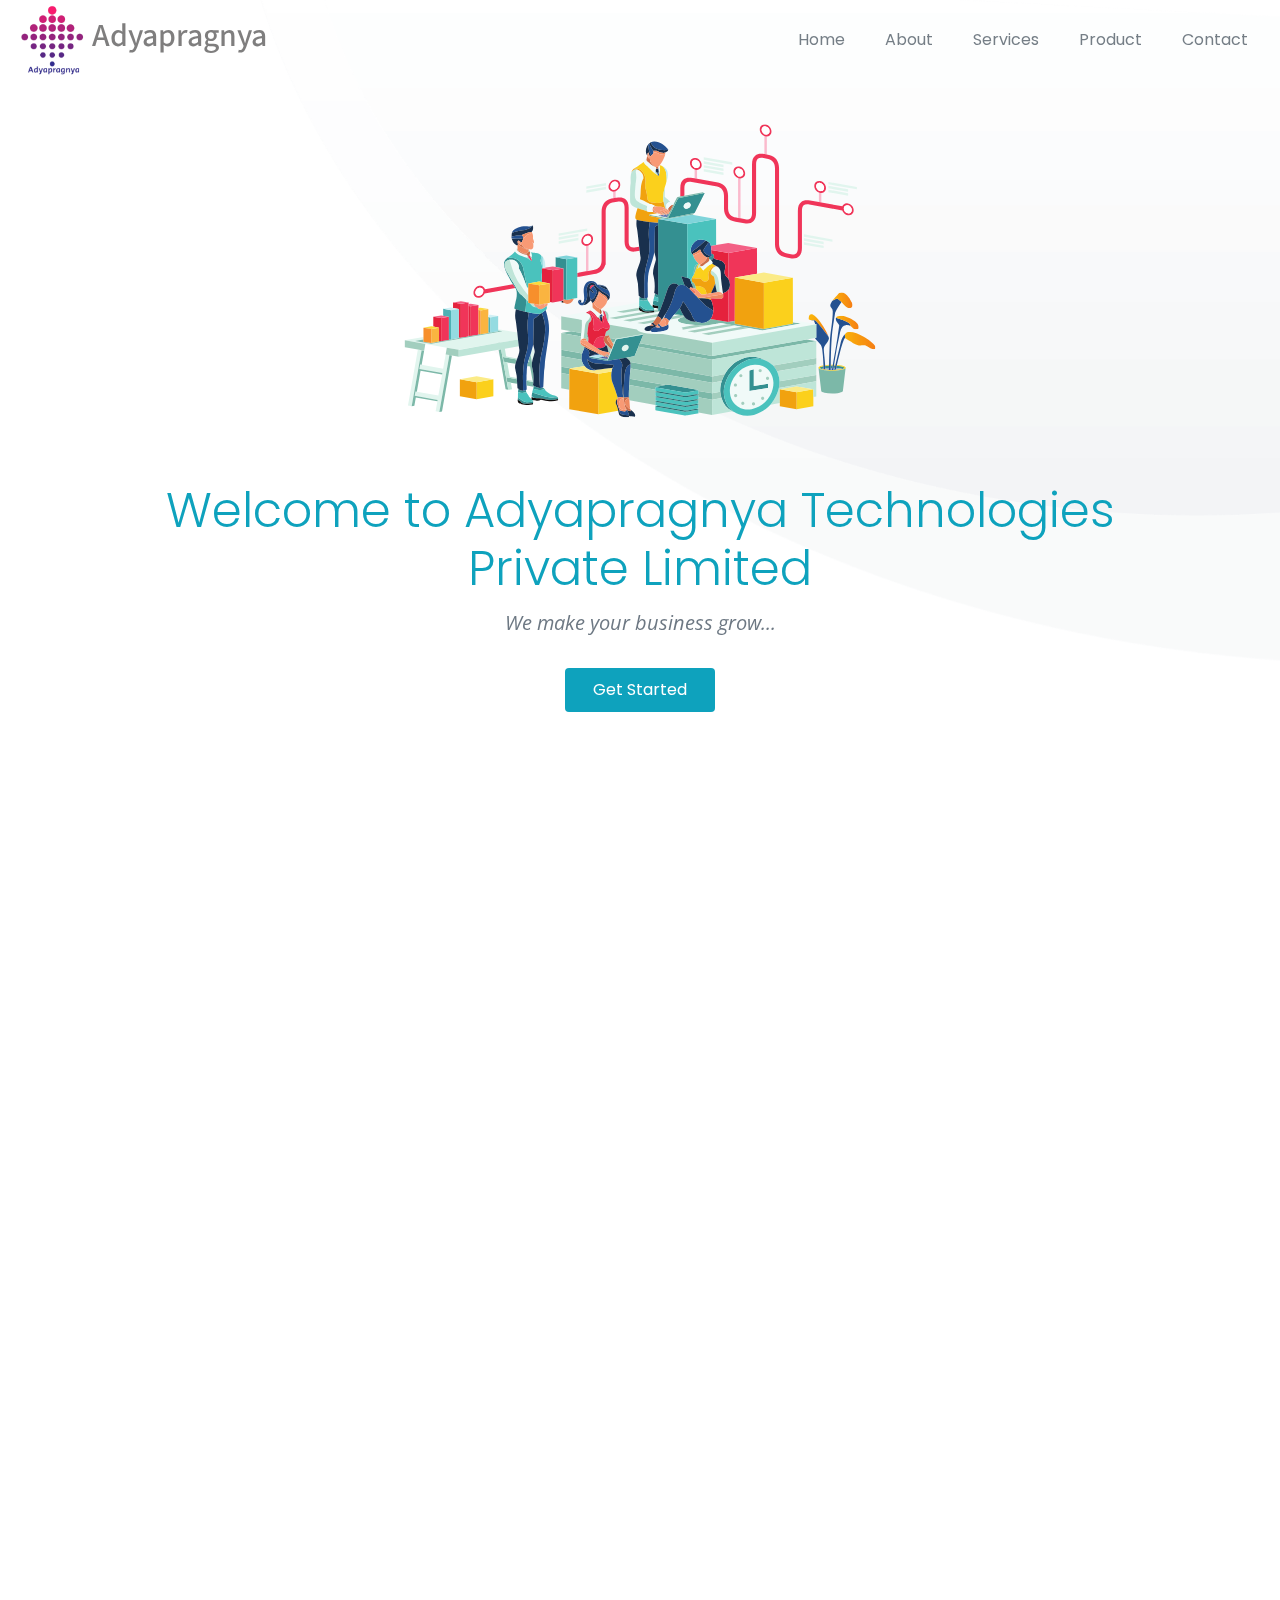
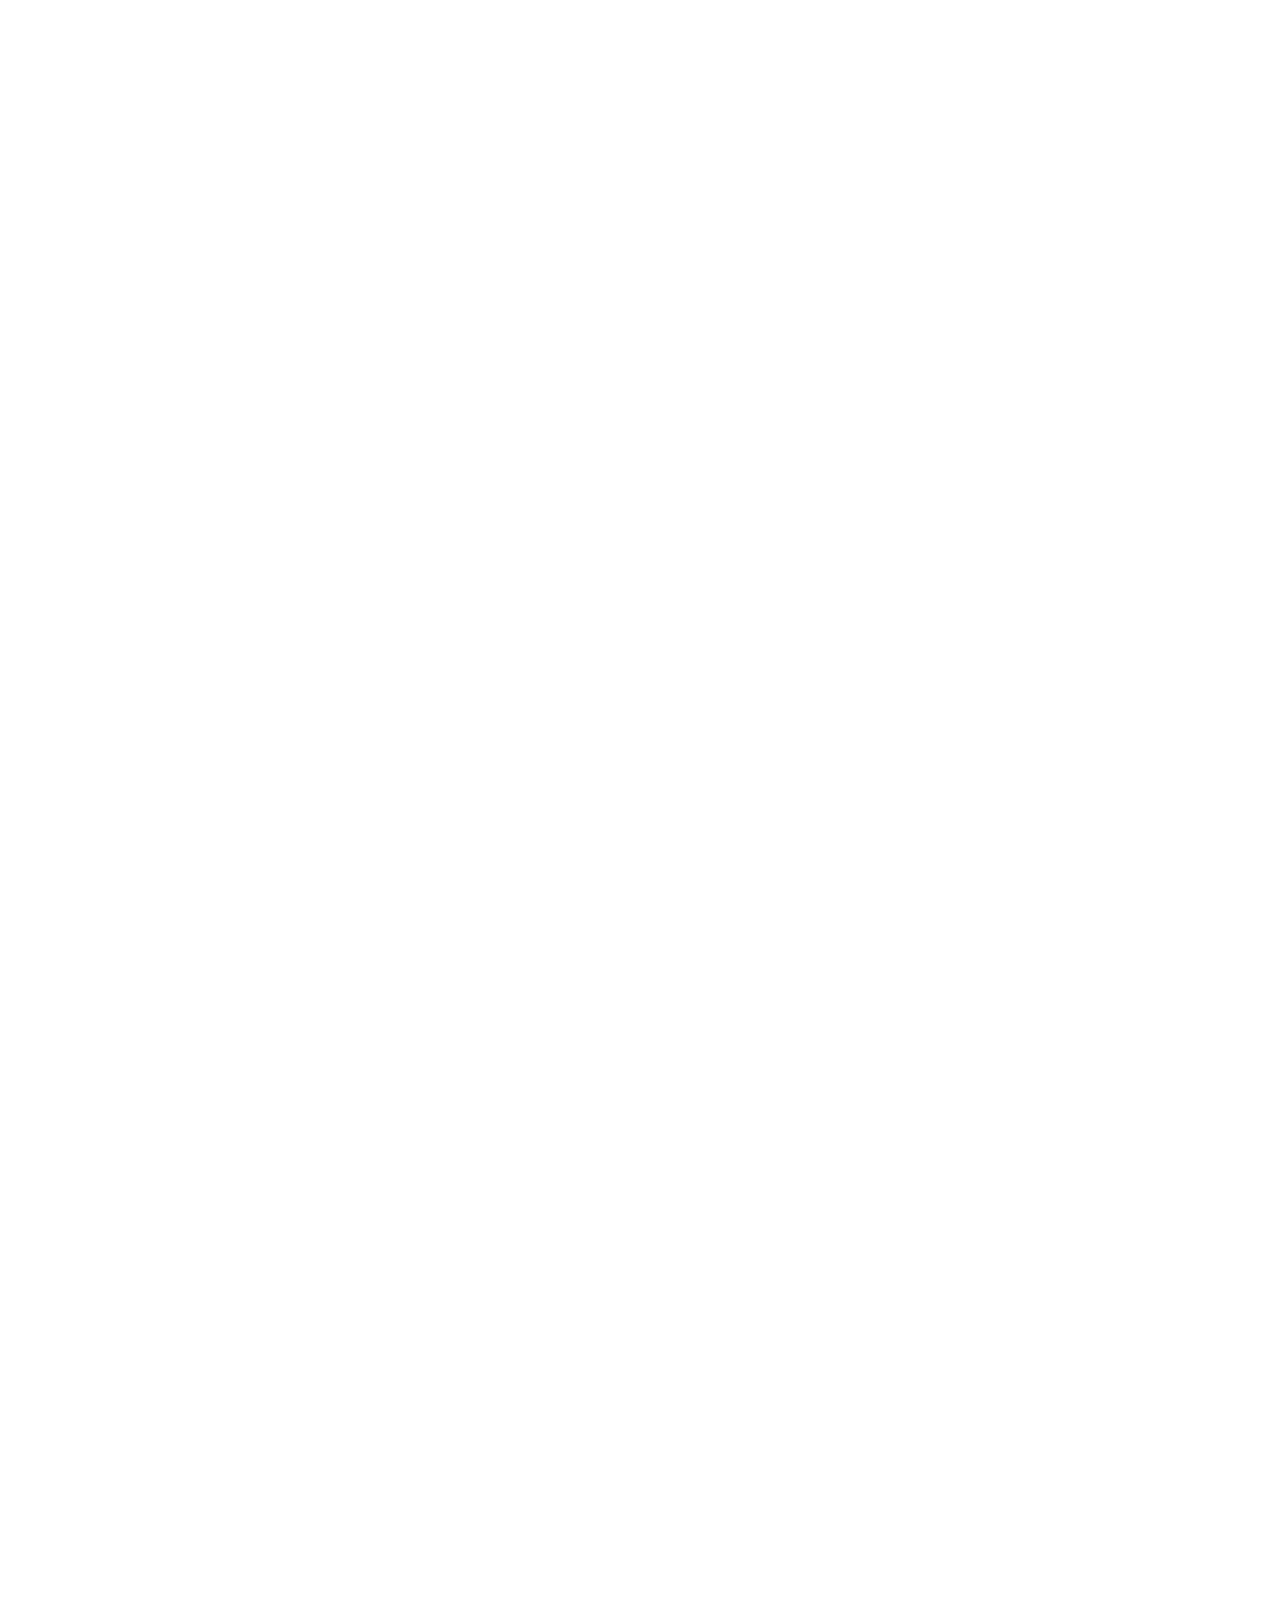
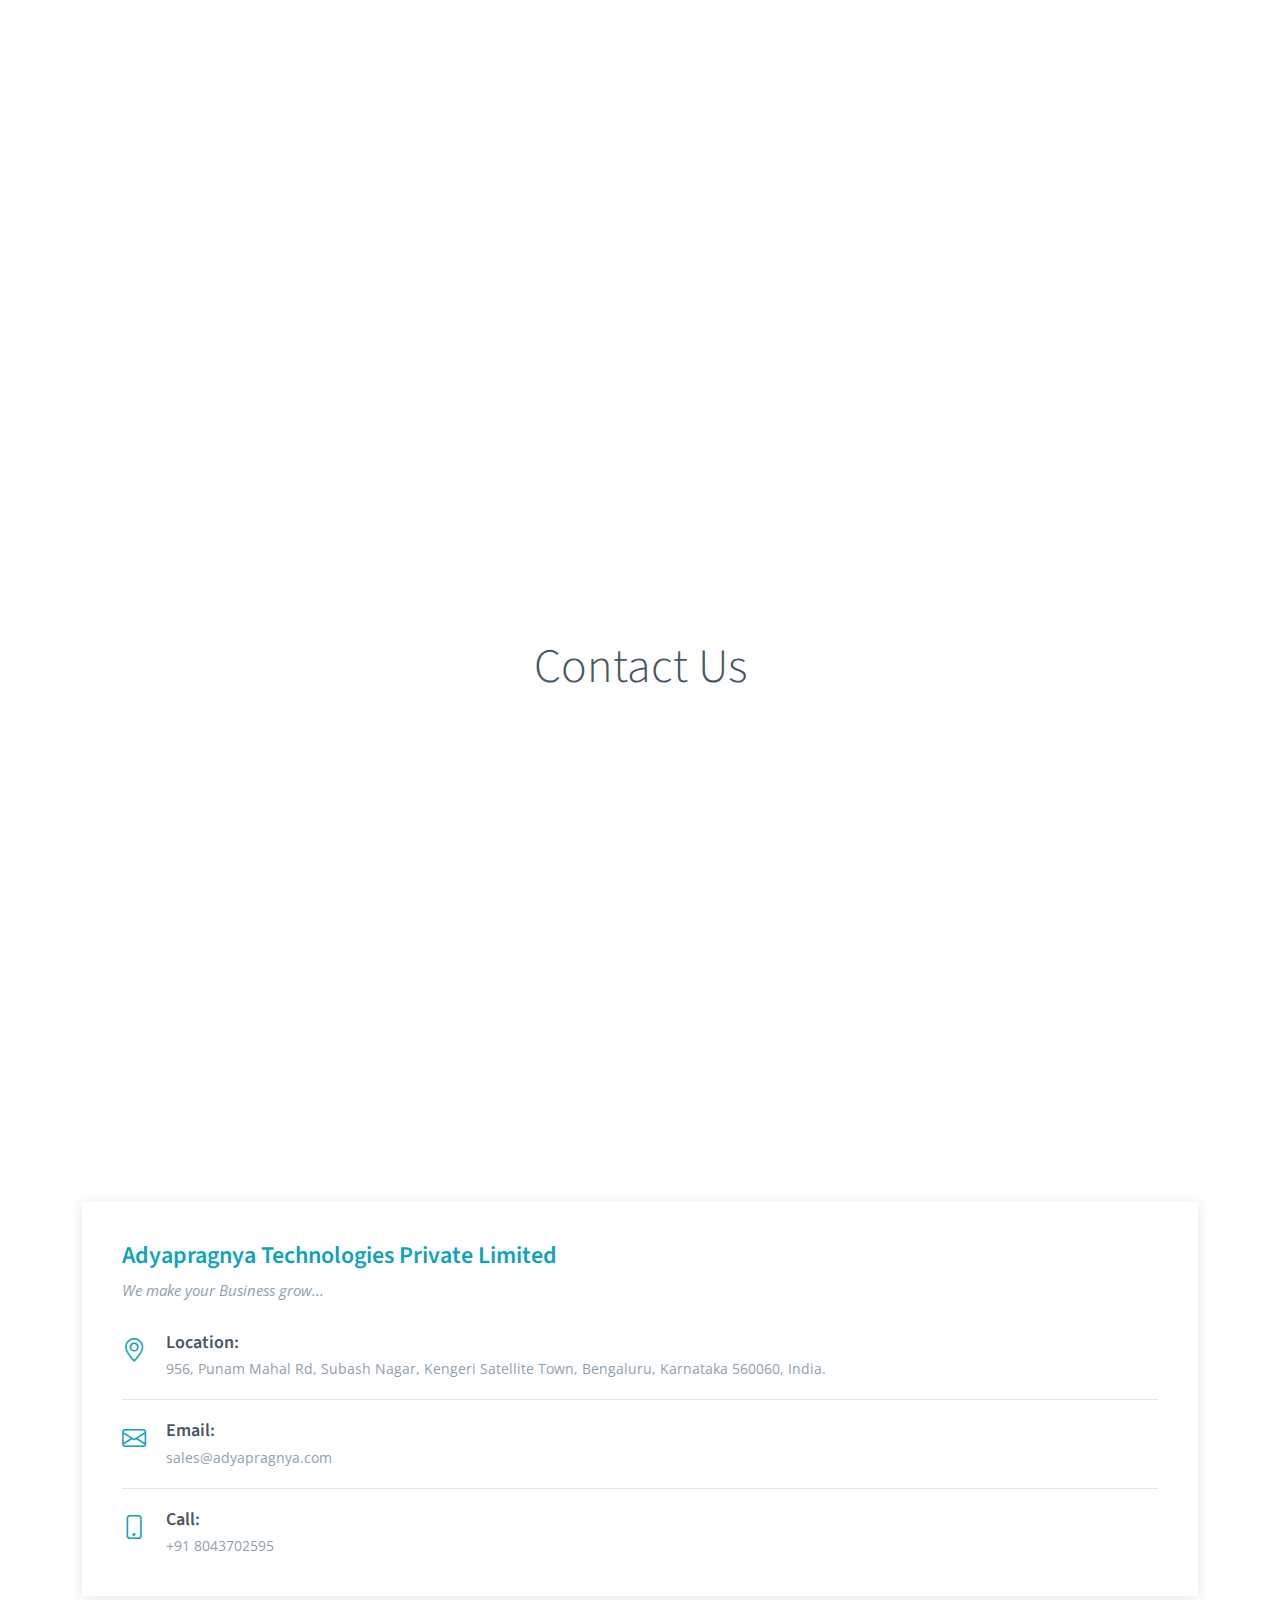
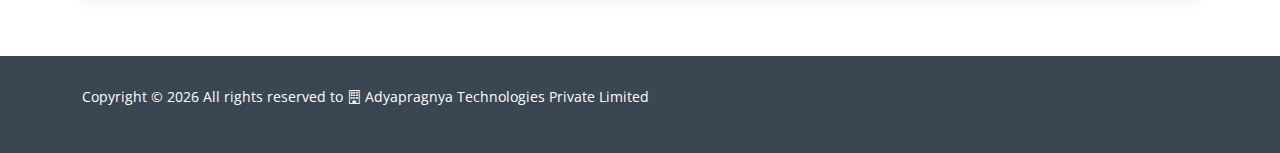
==== commit 21e6463f: "Add files via upload" ====
--- a/index.html
+++ b/index.html
@@ -49,7 +49,7 @@
       <a href="index.html" class="logo d-flex align-items-center scrollto me-auto me-lg-0">
         <!-- Uncomment the line below if you also wish to use an image logo -->
         <img src="assets/img/Logo.png" alt="">
-                <h2 style="color: rgba(81, 80, 80, 0.737);">Adyapragnya</h2>
+        <h2 style="color: rgba(81, 80, 80, 0.737);">Adyapragnya</h2>
       </a>
 
       <nav id="navbar" class="navbar">
@@ -516,9 +516,9 @@
 
       <div class="container">
 
-        <div class="row gy-5 gx-lg-5">
-
-          <div class="col-lg-4">
+        <div class="row  gy-5 gx-lg-5">
+
+          <div class="col-lg-12">
 
             <div class="info">
               <h3 style="color: #0ea2bd;">Adyapragnya Technologies Private Limited</h3>
@@ -549,33 +549,7 @@
               </div><!-- End Info Item -->
 
             </div>
-
-          </div>
-
-          <div class="col-lg-8">
-            <form action="forms/contact.php" method="post" role="form" class="php-email-form">
-              <div class="row">
-                <div class="col-md-6 form-group">
-                  <input type="text" name="name" class="form-control" id="name" placeholder="Your Name" required readonly>
-                </div>
-                <div class="col-md-6 form-group mt-3 mt-md-0">
-                  <input type="email" class="form-control" name="email" id="email" placeholder="Your Email" required readonly>
-                </div>
-              </div>
-              <div class="form-group mt-3">
-                <input type="text" class="form-control" name="subject" id="subject" placeholder="Subject" required readonly>
-              </div>
-              <div class="form-group mt-3">
-                <textarea class="form-control" name="message" placeholder="Message" required readonly></textarea>
-              </div>
-              <div class="my-3">
-                <div class="loading">Loading</div>
-                <div class="error-message"></div>
-                <div class="sent-message">Your message has been sent. Thank you!</div>
-              </div>
-              <div class="text-center"><button type="submit">Send Message</button></div>
-            </form>
-          </div><!-- End Contact Form -->
+          </div>
 
         </div>
 
@@ -619,4 +593,4 @@
 
 </body>
 
-</html>
+</html>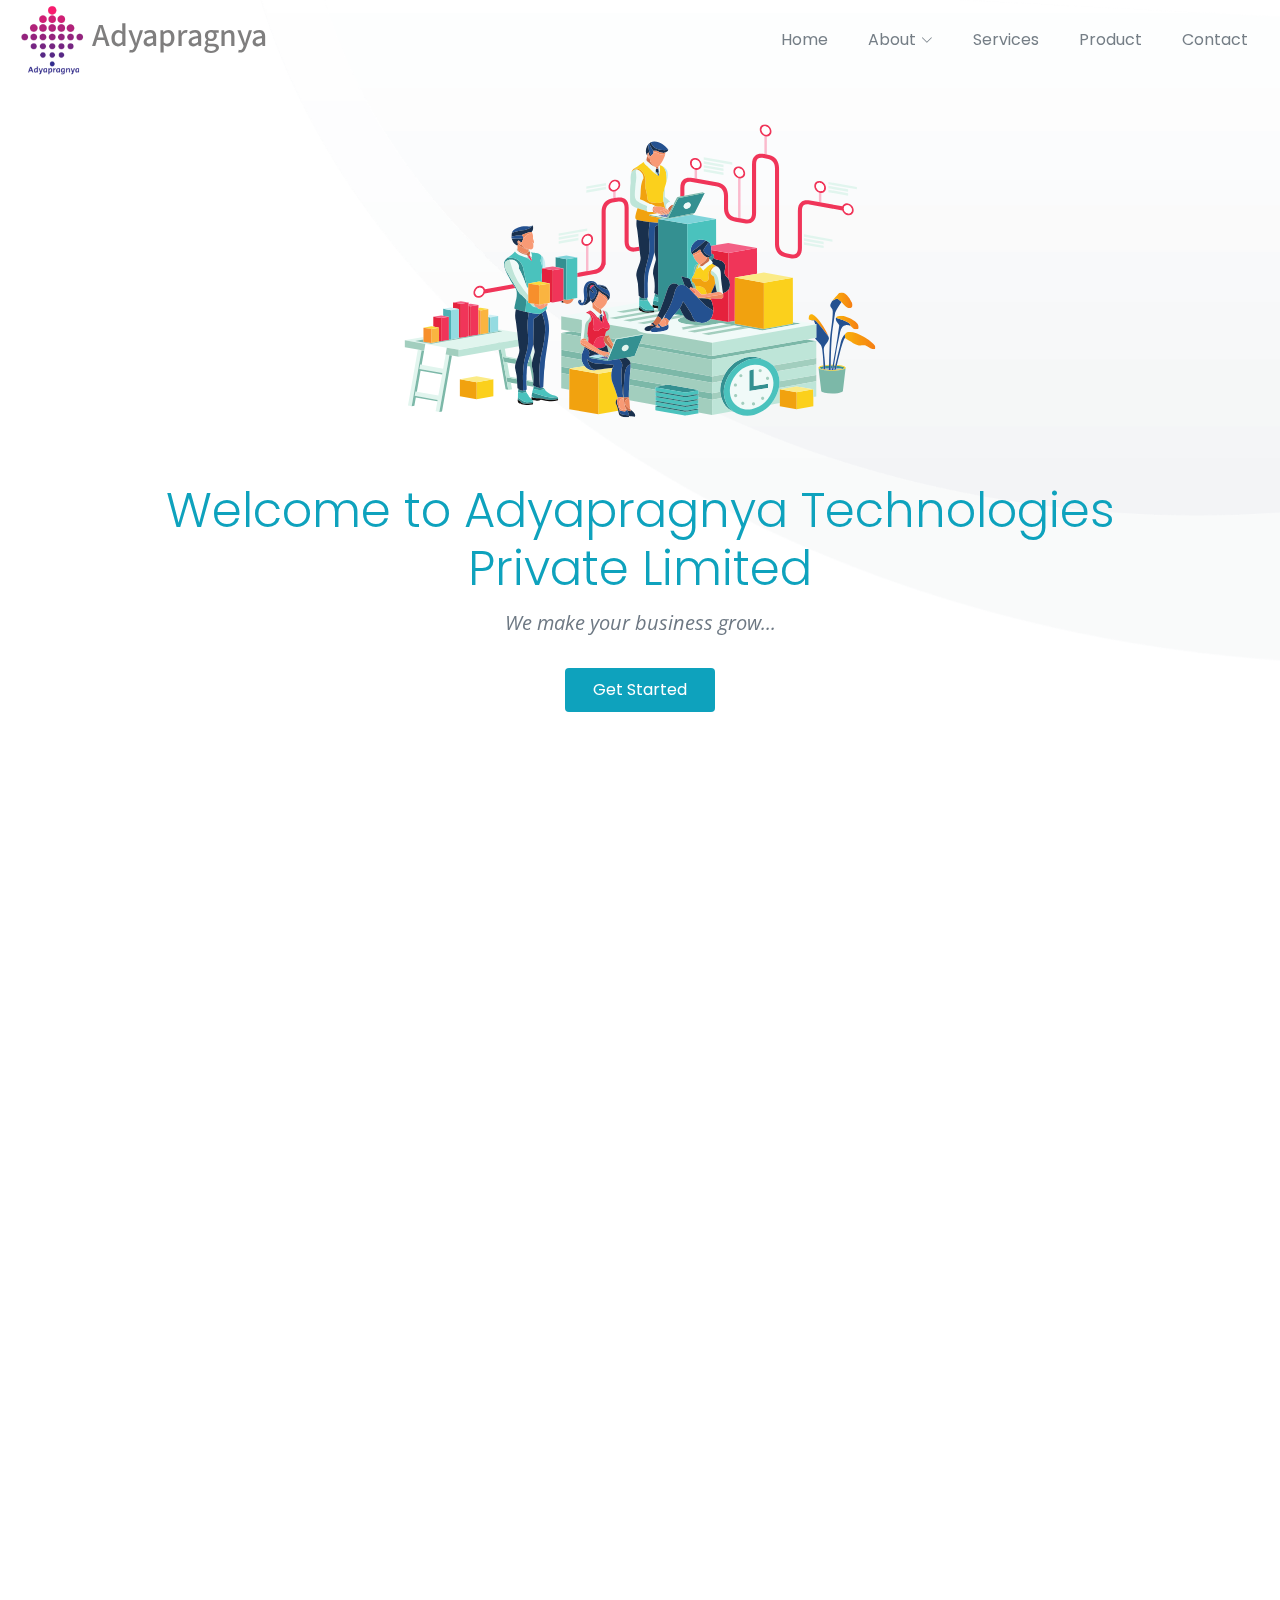
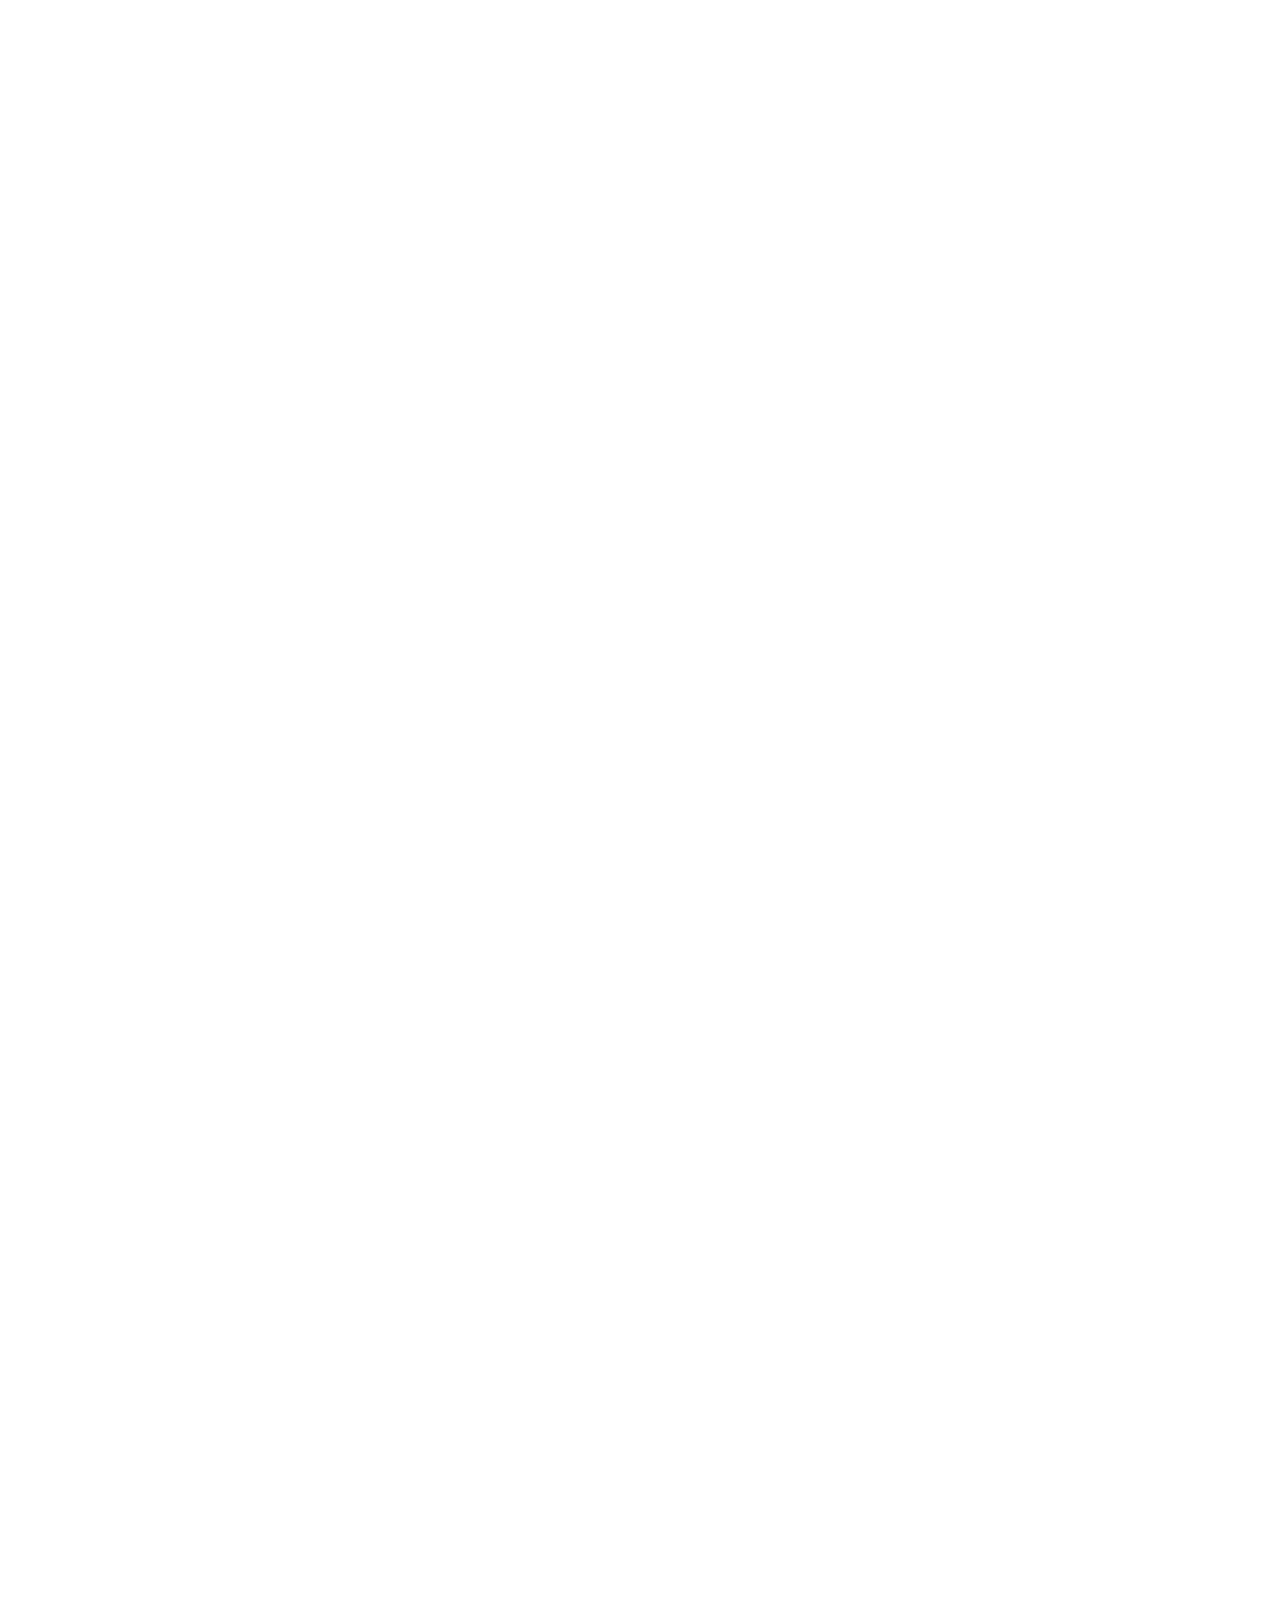
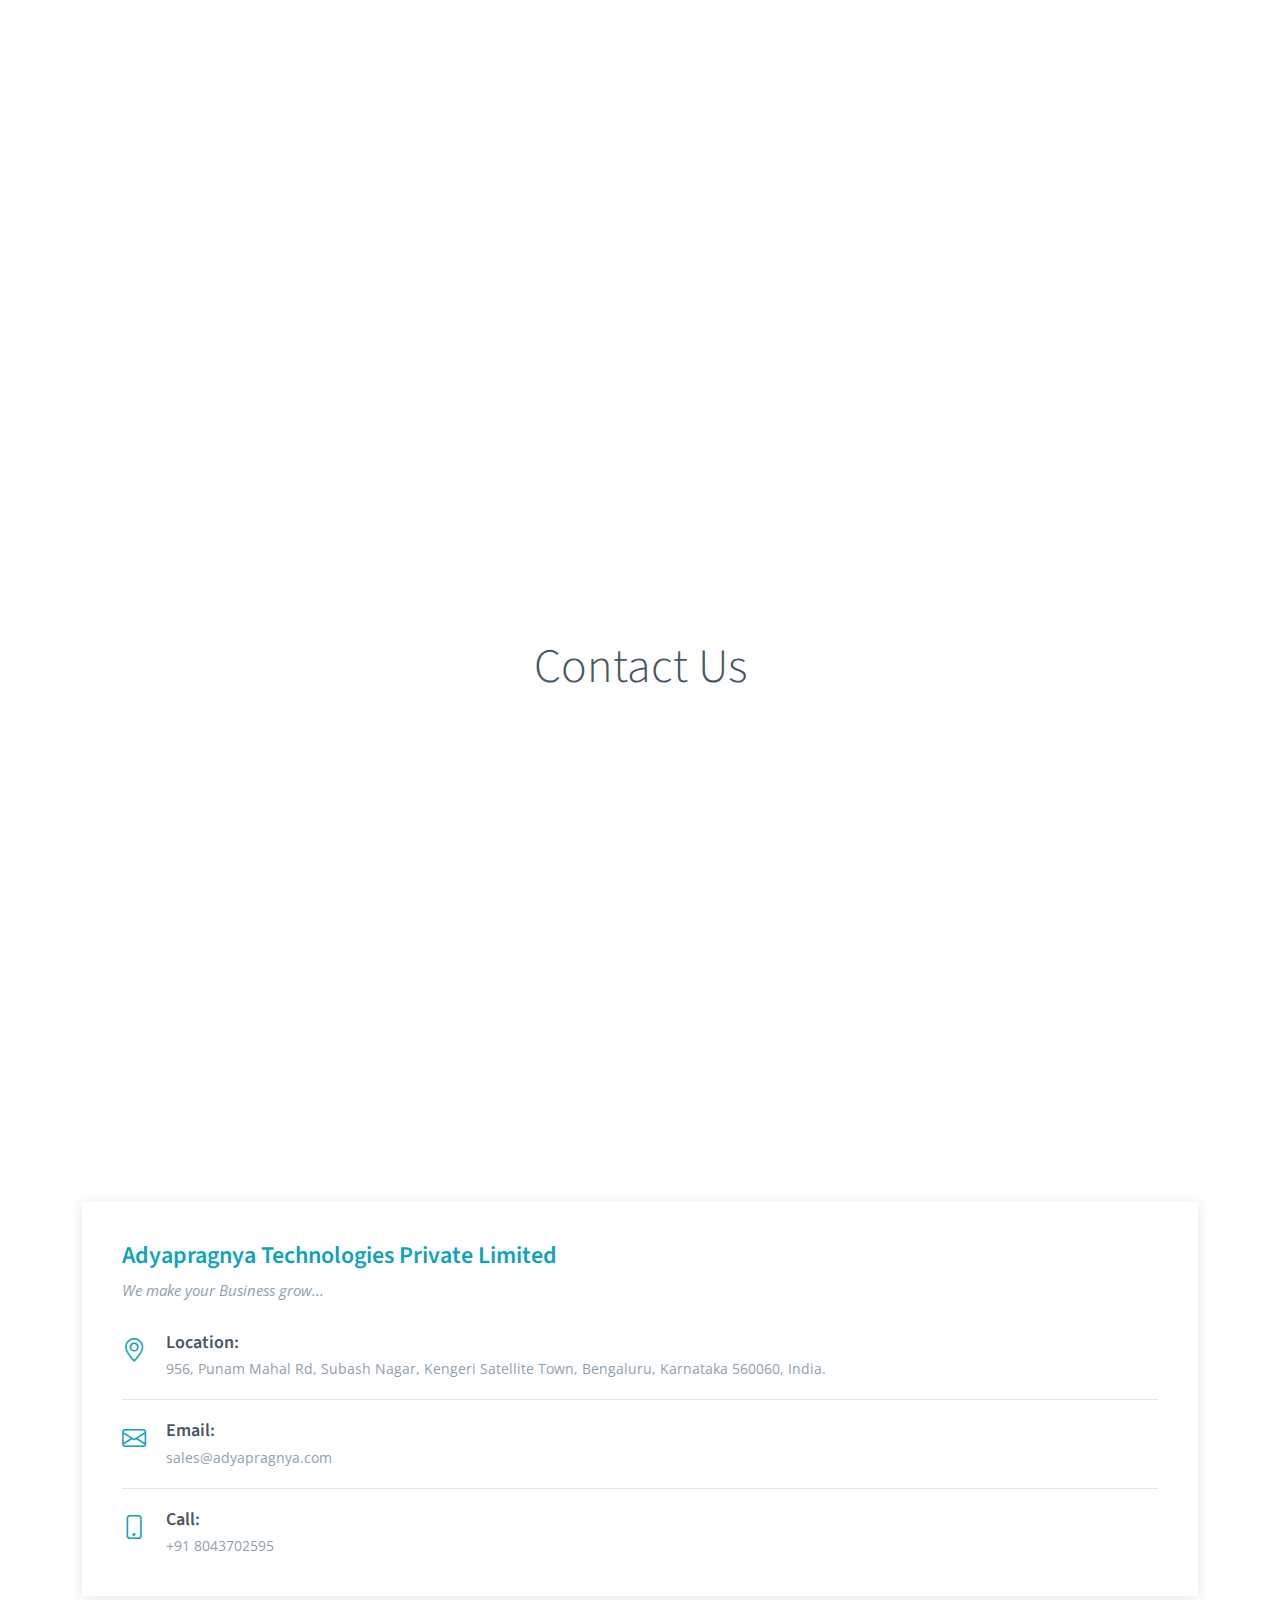
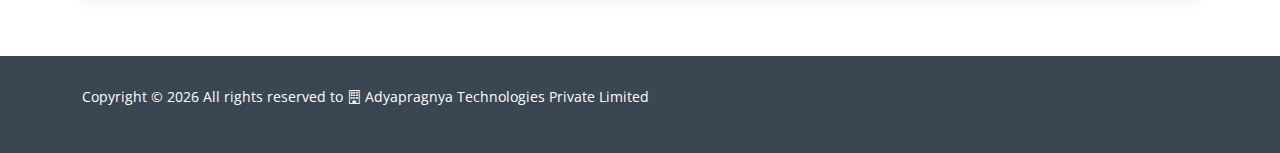
==== commit 712070dd: "Add files via upload" ====
--- a/index.html
+++ b/index.html
@@ -56,7 +56,11 @@
         <ul>
 
           <li class="nav-link scrollto"><a href="#">Home</a></li>
-          <li><a class="nav-link scrollto" href="index.html#about">About</a></li>
+          <li class="dropdown"><a href="index.html#about"><span>About</span> <i class="bi bi-chevron-down dropdown-indicator"></i></a>
+            <ul>
+              <li><a href="report.html">Annual Report 2023</a></li>
+            </ul>
+          </li>
           <li><a class="nav-link scrollto" href="index.html#features">Services</a></li>
           <li><a class="nav-link scrollto" href="index.html#product">Product</a></li>
           <li><a class="nav-link scrollto" href="index.html#contact">Contact</a></li>
@@ -516,7 +520,7 @@
 
       <div class="container">
 
-        <div class="row  gy-5 gx-lg-5">
+        <div class="row gy-5 gx-lg-5">
 
           <div class="col-lg-12">
 
@@ -549,6 +553,7 @@
               </div><!-- End Info Item -->
 
             </div>
+
           </div>
 
         </div>
